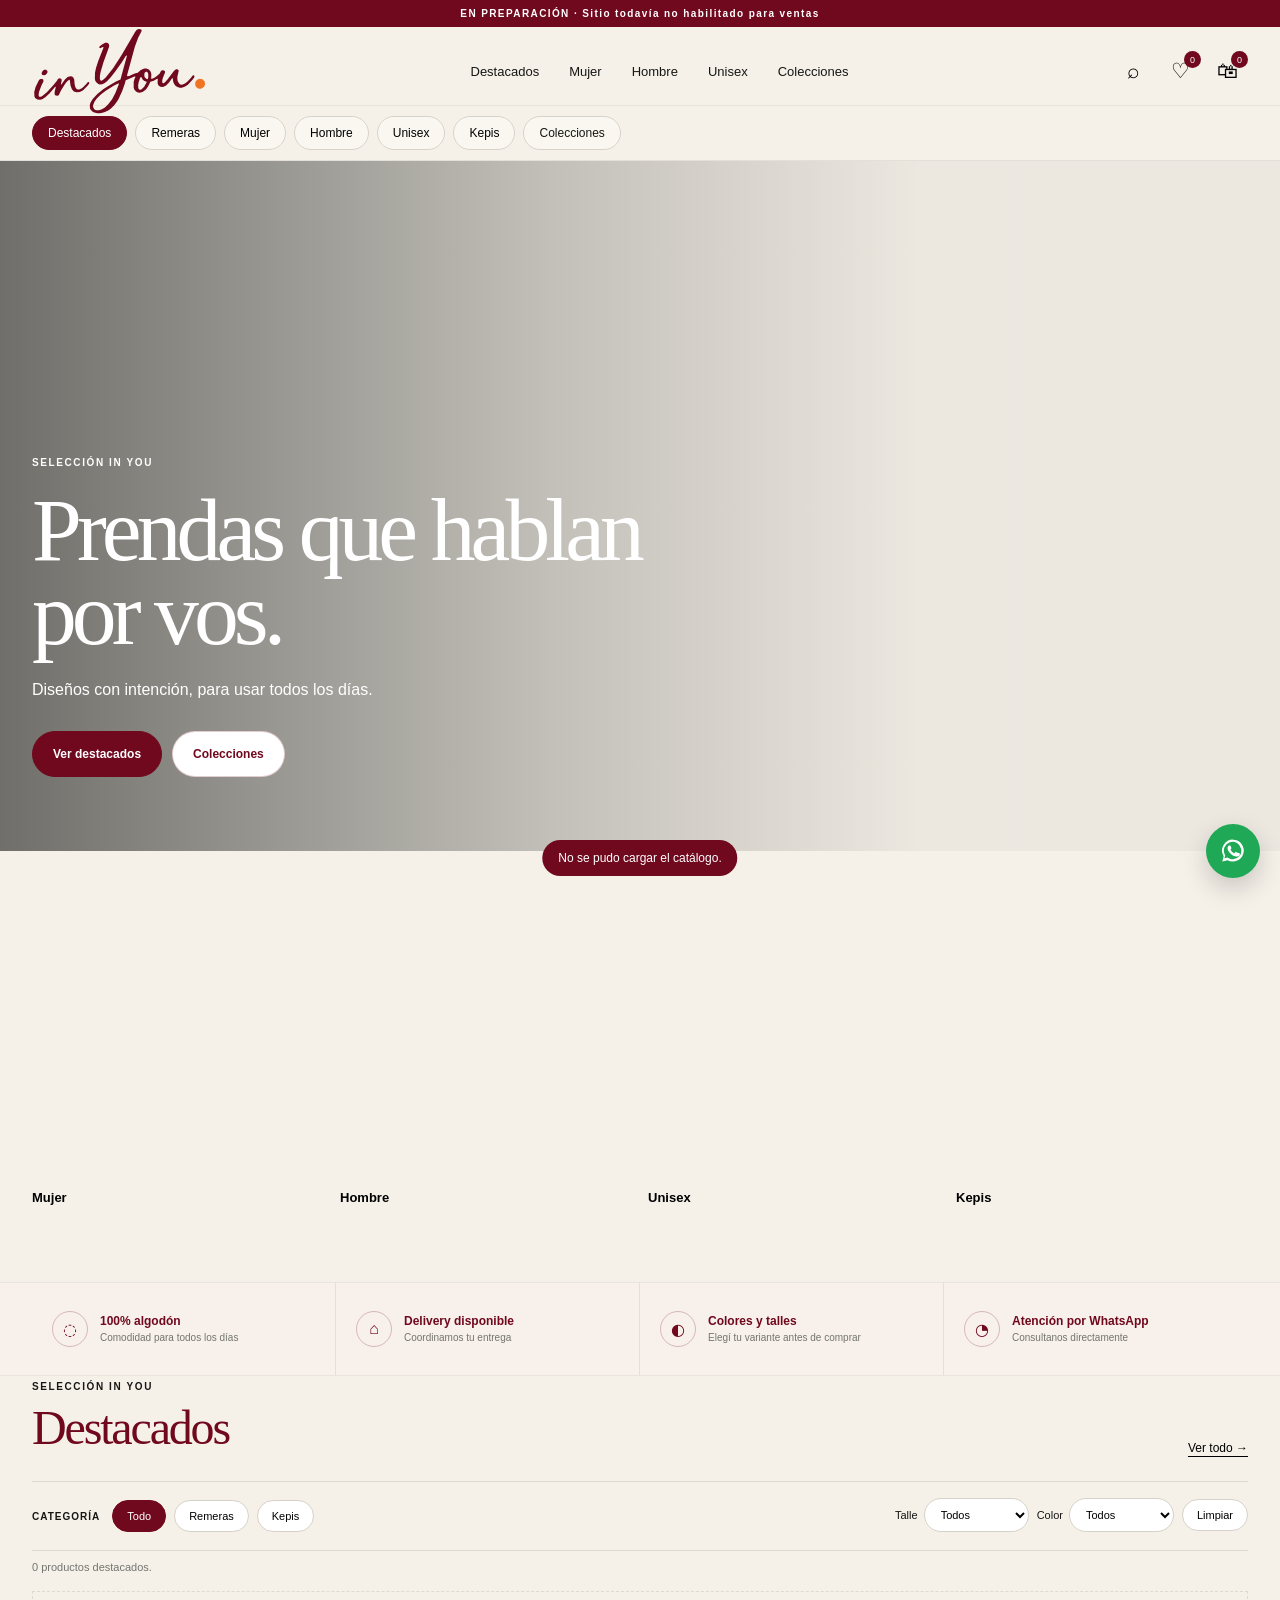
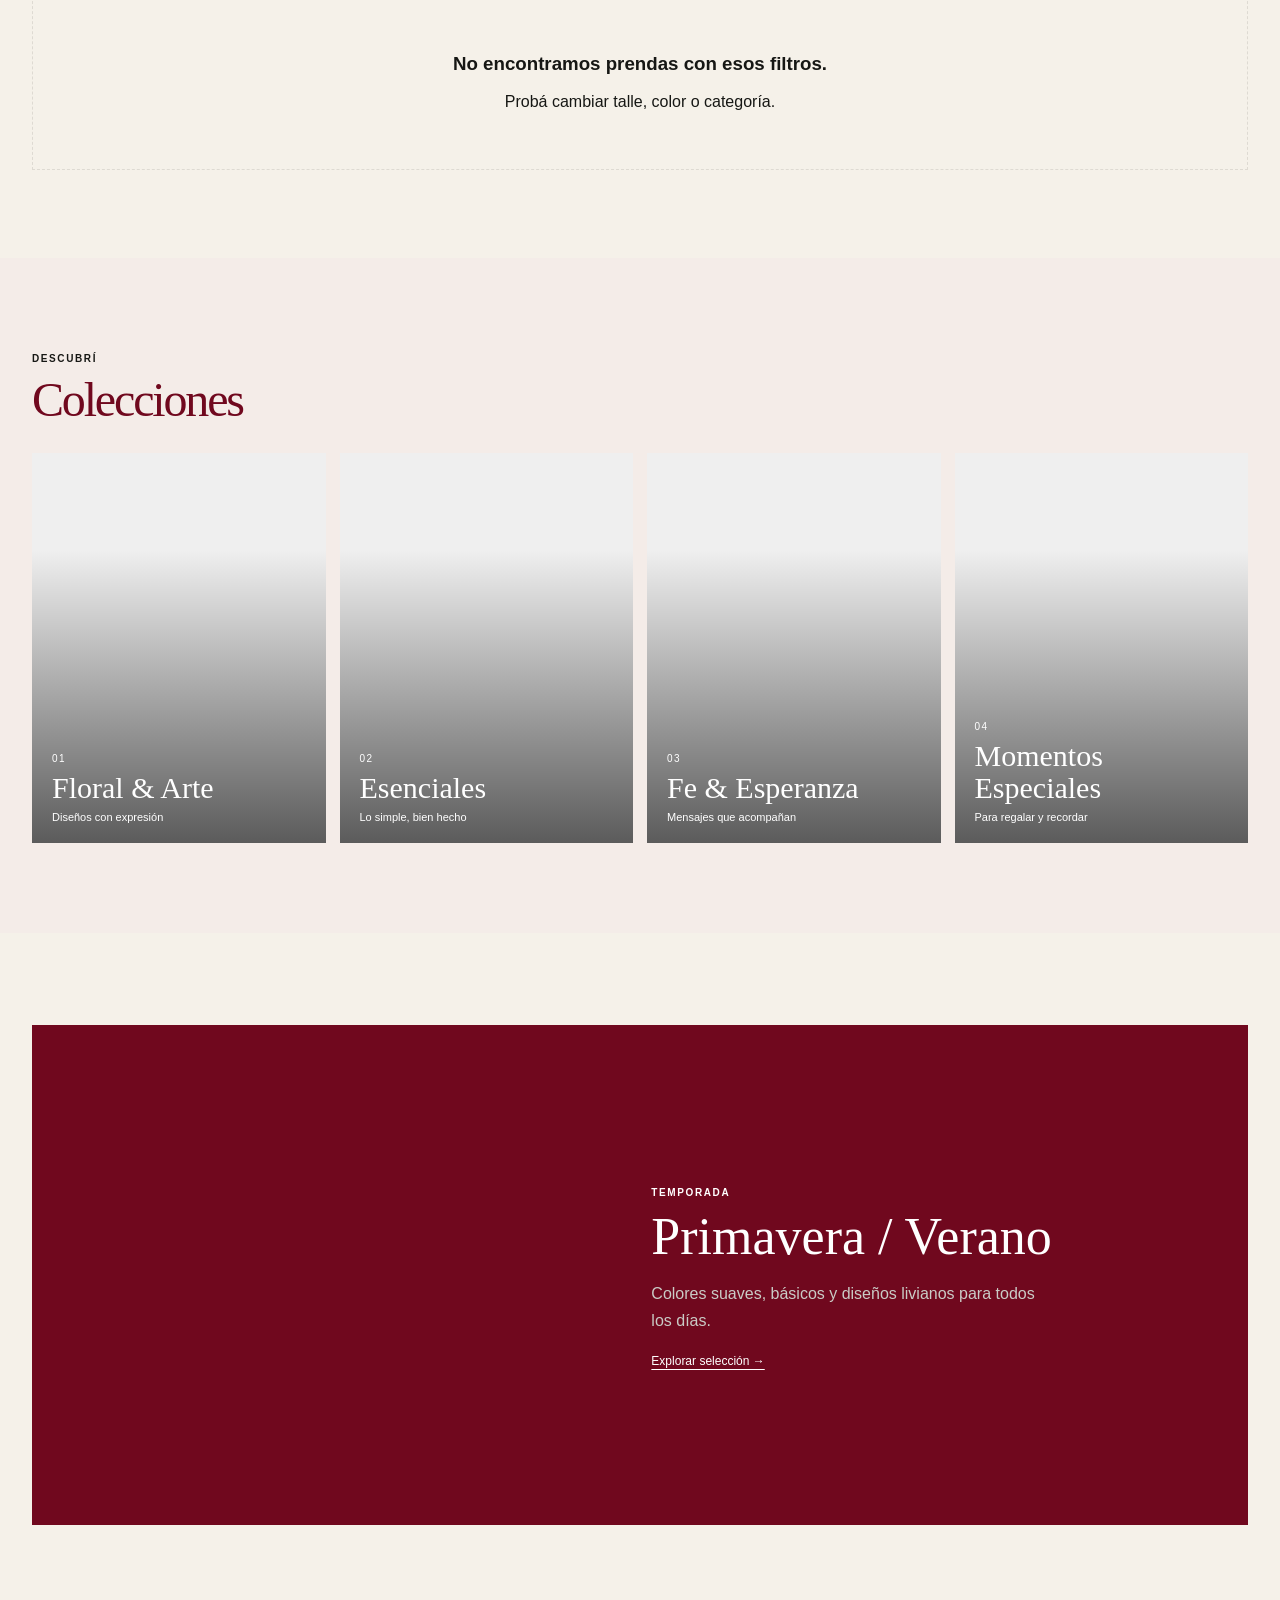
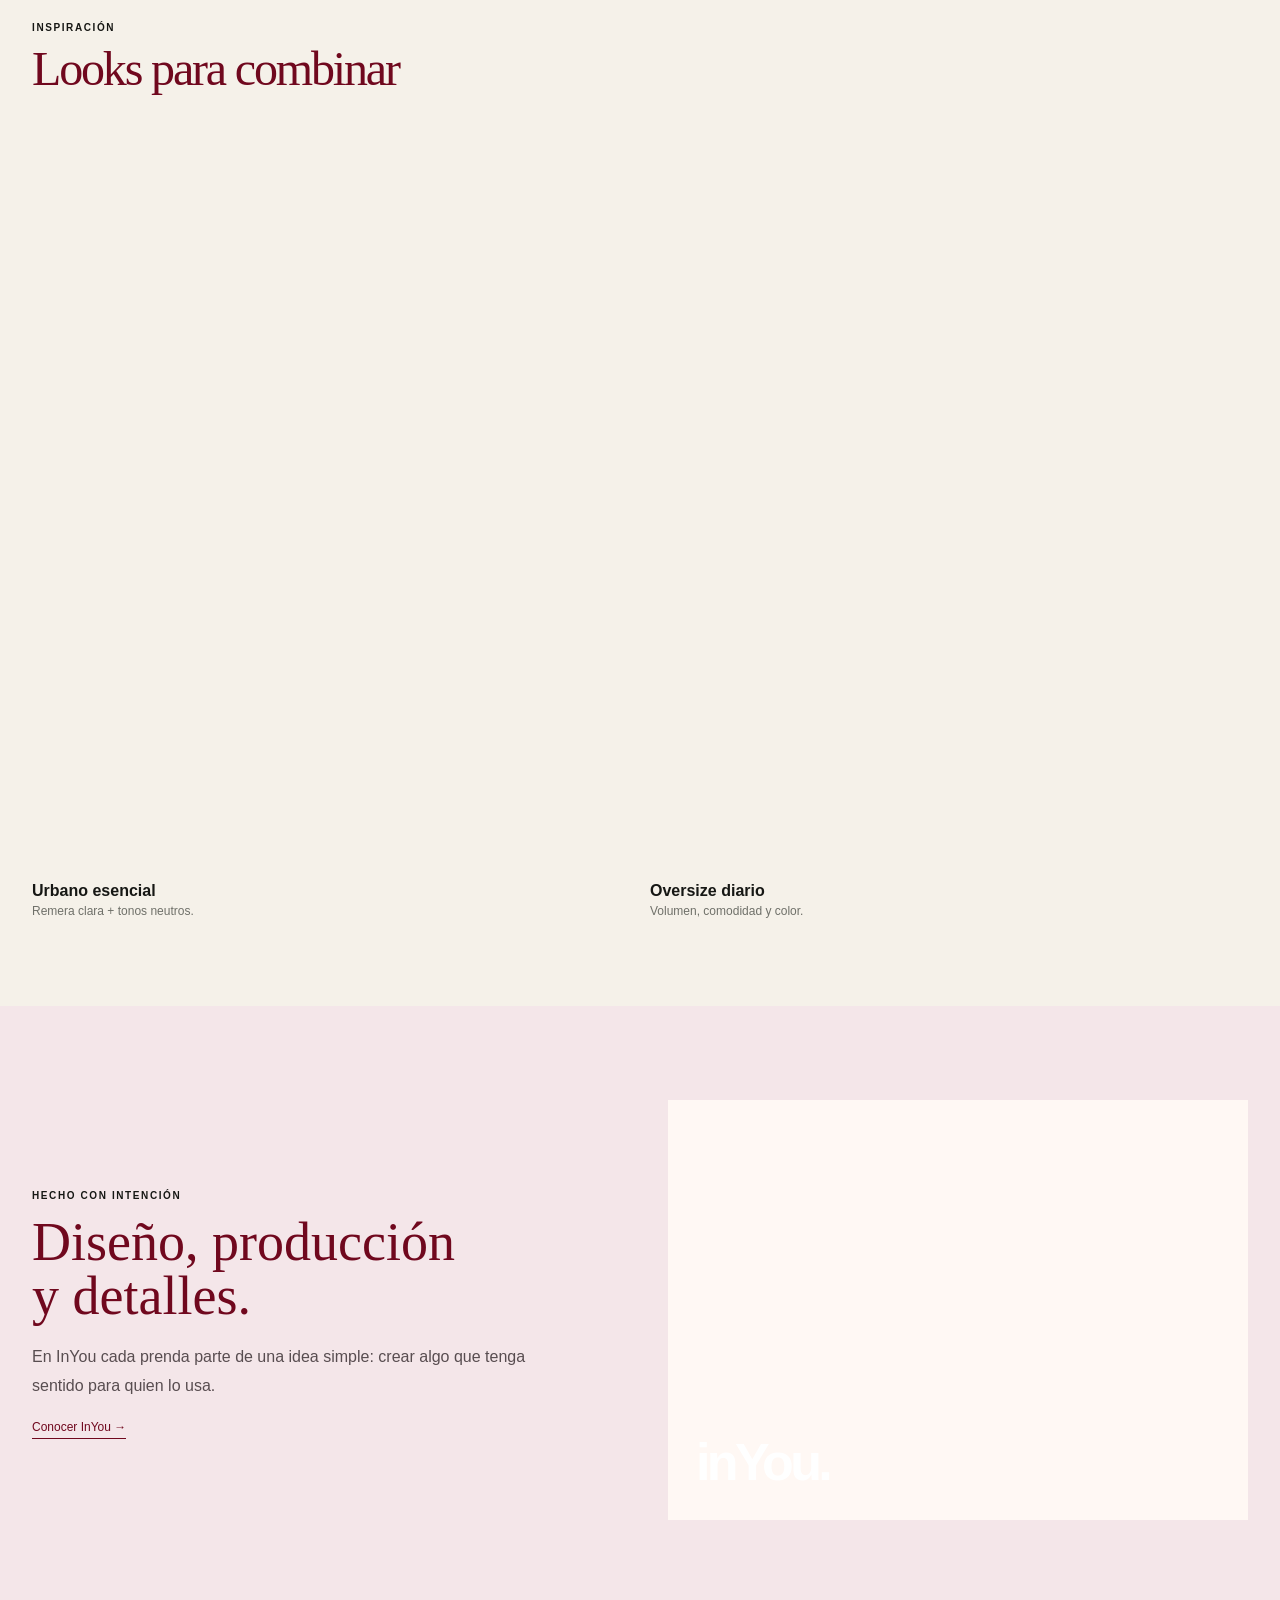
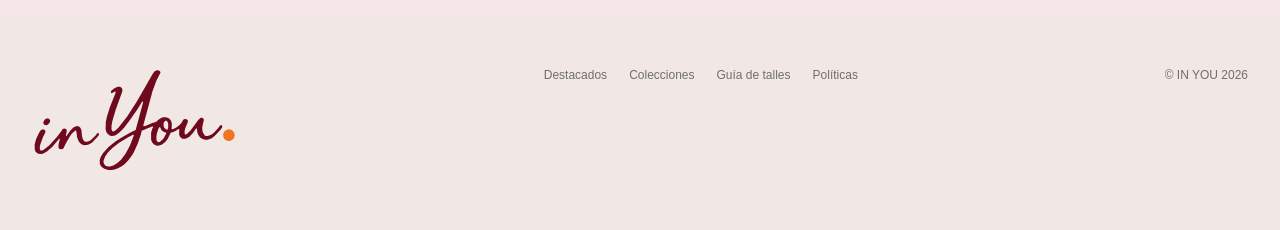
==== index.html @ 117dc0a3 "Ajusta leyenda de vista de colección sin lenguaje interno" ====
<!doctype html>
<html lang="es-PY">
<head>
  <meta charset="utf-8" />
  <meta name="viewport" content="width=device-width,initial-scale=1" />
  <meta name="theme-color" content="#70081E" />
  <meta name="description" content="IN YOU — Moda con intención. Descubrí prendas, colecciones y destacados." />
  <title>IN YOU · Tienda</title>
  <link rel="icon" href="/assets/inyou-isotipo.svg" type="image/svg+xml" />
  <link rel="stylesheet" href="styles.css" />
  <link rel="stylesheet" href="e05-mobile.css" />
  <link rel="stylesheet" href="e05-catalog.css" />
  <link rel="stylesheet" href="inyou-brand.css" />
  <script type="module" src="app.js"></script>
  <script type="module" src="e05-variants.js"></script>
</head>
<body>
  <a class="skip-link" href="#destacados">Saltar al catálogo</a>
  <div class="notice" id="notice">EN PREPARACIÓN · Sitio todavía no habilitado para ventas</div>

  <header class="site-header">
    <div class="header-inner container">
      <button class="menu-button" type="button" id="openMenu" aria-label="Abrir menú">☰</button>
      <a class="wordmark" href="#inicio" aria-label="InYou, ir al inicio"><img class="brand-isotype" src="/assets/inyou-logo-horizontal.svg" alt="InYou" width="175" height="88"></a>
      <nav class="desktop-nav" aria-label="Navegación principal">
        <a href="#destacados">Destacados</a><a href="#destacados" data-audience-link="Mujer">Mujer</a><a href="#destacados" data-audience-link="Hombre">Hombre</a><a href="#destacados" data-audience-link="Unisex">Unisex</a><a href="#colecciones">Colecciones</a>
      </nav>
      <div class="header-actions">
        <button class="icon-action" type="button" id="openSearch" aria-label="Buscar">⌕</button>
        <button class="icon-action favorites-header" type="button" id="openFavorites" aria-label="Favoritos">♡<span id="favoriteCount" class="mini-count">0</span></button>
        <button class="icon-action cart-icon" type="button" id="openCart" aria-label="Abrir carrito">🛍<span id="cartCount" class="mini-count">0</span></button>
      </div>
    </div>
    <div class="mobile-search-row container">
      <button type="button" id="openSearchMobile" class="mobile-search-launcher" aria-label="Buscar productos">⌕ <span>Buscar prendas, colecciones y colores</span></button>
    </div>
    <div class="category-strip" aria-label="Accesos rápidos">
      <div class="container category-strip-inner">
        <button class="category-pill active" type="button" data-quick="Todos">Destacados</button>
        <button class="category-pill" type="button" data-type-quick="remera">Remeras</button>
        <button class="category-pill" type="button" data-audience-quick="Mujer">Mujer</button>
        <button class="category-pill" type="button" data-audience-quick="Hombre">Hombre</button>
        <button class="category-pill" type="button" data-audience-quick="Unisex">Unisex</button>
        <button class="category-pill" type="button" data-type-quick="kepi">Kepis</button>
        <a class="category-pill" href="#colecciones">Colecciones</a>
      </div>
    </div>
  </header>

  <main>
    <section class="hero" id="inicio">
      <div class="hero-media">
        <div class="container hero-content">
          <span class="hero-label">SELECCIÓN IN YOU</span>
          <h1>Prendas que hablan<br>por vos.</h1>
          <p>Diseños con intención, para usar todos los días.</p>
          <div class="hero-actions"><a class="btn-dark" href="#destacados">Ver destacados</a><a class="btn-light" href="#colecciones">Colecciones</a></div>
        </div>
      </div>
    </section>

    <section class="shop-shortcuts container" aria-label="Comprar por sección">
      <button type="button" data-audience-quick="Mujer"><span class="shortcut-image shortcut-women"></span><strong>Mujer</strong></button>
      <button type="button" data-audience-quick="Hombre"><span class="shortcut-image shortcut-men"></span><strong>Hombre</strong></button>
      <button type="button" data-audience-quick="Unisex"><span class="shortcut-image shortcut-unisex"></span><strong>Unisex</strong></button>
      <button type="button" data-type-quick="kepi"><span class="shortcut-image shortcut-cap"></span><strong>Kepis</strong></button>
    </section>

    <section class="benefit-strip" aria-label="Beneficios de compra">
      <div class="container benefit-grid">
        <div><span class="benefit-icon">◌</span><p><strong>100% algodón</strong><small>Comodidad para todos los días</small></p></div>
        <div><span class="benefit-icon">⌂</span><p><strong>Delivery disponible</strong><small>Coordinamos tu entrega</small></p></div>
        <div><span class="benefit-icon">◐</span><p><strong>Colores y talles</strong><small>Elegí tu variante antes de comprar</small></p></div>
        <button class="benefit-whatsapp" type="button" id="benefitWhatsApp"><span class="wa-small">◔</span><p><strong>Atención por WhatsApp</strong><small>Consultanos directamente</small></p></button>
      </div>
    </section>

    <section class="fashion-section container" id="destacados">
      <div class="section-heading"><div><span class="section-kicker">SELECCIÓN IN YOU</span><h2>Destacados</h2></div><button class="text-link" type="button" data-quick="Todos">Ver todo →</button></div>

      <div class="catalog-filter-bar" aria-label="Filtros de catálogo">
        <div class="filter-group filter-categories">
          <span class="filter-label">Categoría</span>
          <button class="catalog-filter active" type="button" data-type-filter="Todos">Todo</button>
          <button class="catalog-filter" type="button" data-type-filter="remera">Remeras</button>
          <button class="catalog-filter" type="button" data-type-filter="kepi">Kepis</button>
        </div>
        <div class="filter-group">
          <label class="filter-select-label">Talle
            <select id="sizeFilter"><option value="Todos">Todos</option></select>
          </label>
          <label class="filter-select-label">Color
            <select id="colorFilter"><option value="Todos">Todos</option></select>
          </label>
          <button class="clear-filters" id="clearCatalogFilters" type="button">Limpiar</button>
        </div>
      </div>
      <div class="active-filter-summary" id="activeFilterSummary">Mostrando todos los productos destacados.</div>

      <div class="product-grid featured-grid" id="productGrid"></div>
      <div class="catalog-empty" id="catalogEmpty" hidden><h3>No encontramos prendas con esos filtros.</h3><p>Probá cambiar talle, color o categoría.</p></div>
    </section>

    <section class="collections-section" id="colecciones">
      <div class="container">
        <div class="section-heading"><div><span class="section-kicker">DESCUBRÍ</span><h2>Colecciones</h2></div></div>
        <div class="collection-grid" id="collections">
          <button class="collection-card collection-floral" data-filter="Floral & Arte"><span>01</span><strong>Floral & Arte</strong><small>Diseños con expresión</small></button>
          <button class="collection-card collection-essential" data-filter="Esenciales"><span>02</span><strong>Esenciales</strong><small>Lo simple, bien hecho</small></button>
          <button class="collection-card collection-faith" data-filter="Fe & Esperanza"><span>03</span><strong>Fe & Esperanza</strong><small>Mensajes que acompañan</small></button>
          <button class="collection-card collection-moments" data-filter="Momentos Especiales"><span>04</span><strong>Momentos Especiales</strong><small>Para regalar y recordar</small></button>
        </div>
      </div>
    </section>

    <section class="season-section container">
      <article class="season-card">
        <div class="season-photo" aria-hidden="true"></div>
        <div class="season-copy"><span class="section-kicker">TEMPORADA</span><h2>Primavera / Verano</h2><p>Colores suaves, básicos y diseños livianos para todos los días.</p><button class="text-link inverse" type="button" data-quick="Todos">Explorar selección →</button></div>
      </article>
    </section>

    <section class="looks-section container">
      <div class="section-heading"><div><span class="section-kicker">INSPIRACIÓN</span><h2>Looks para combinar</h2></div></div>
      <div class="looks-grid">
        <article><div class="look look-one"></div><h3>Urbano esencial</h3><p>Remera clara + tonos neutros.</p></article>
        <article><div class="look look-two"></div><h3>Oversize diario</h3><p>Volumen, comodidad y color.</p></article>
      </div>
    </section>

    <section class="brand-block" id="nosotros">
      <div class="container brand-grid"><div class="brand-copy"><span class="section-kicker">HECHO CON INTENCIÓN</span><h2>Diseño, producción<br>y detalles.</h2><p>En InYou cada prenda parte de una idea simple: crear algo que tenga sentido para quien lo usa.</p><a href="#colecciones">Conocer InYou →</a></div><div class="brand-visual" aria-hidden="true"><span>inYou.</span></div></div>
    </section>
  </main>

  <footer class="footer"><div class="container footer-grid"><div><div class="wordmark"><img class="brand-isotype" src="/assets/inyou-logo-horizontal.svg" alt="InYou" width="205" height="105"></div></div><div class="footer-links"><a href="#destacados">Destacados</a><a href="#colecciones">Colecciones</a><a href="talles.html">Guía de talles</a><a href="politicas.html">Políticas</a></div><div class="footer-legal">© IN YOU <span id="year"></span></div></div></footer>

  <button class="whatsapp-float" type="button" id="whatsappFloat" aria-label="Consultar por WhatsApp">
    <svg viewBox="0 0 32 32" aria-hidden="true"><path d="M16 3a12.5 12.5 0 0 0-10.7 19L3.8 28l6.1-1.5A12.5 12.5 0 1 0 16 3Zm0 22.5c-2 0-3.8-.6-5.4-1.6l-.8-.5-3.6.9.9-3.5-.5-.8A10 10 0 1 1 16 25.5Zm5.6-7.5c-.3-.2-1.8-.9-2.1-1-.3-.1-.5-.2-.7.2l-1 1.2c-.2.2-.4.2-.7.1-1.8-.9-3-2.3-3.9-4-.3-.6.3-.6.9-1.5.1-.2.1-.4 0-.6l-.9-2.2c-.2-.5-.5-.5-.7-.5h-.6c-.2 0-.6.1-.9.4-.3.3-1.2 1.2-1.2 2.9 0 1.7 1.2 3.3 1.4 3.5.2.2 2.4 3.7 5.9 5.1 3 .9 3.6.8 4.2.7.7-.1 2.1-.9 2.4-1.7.3-.8.3-1.5.2-1.7-.1-.2-.3-.3-.6-.4Z"/></svg>
  </button>

  <nav class="mobile-bottom-nav" aria-label="Navegación móvil">
    <a href="#inicio"><span>⌂</span><small>Inicio</small></a>
    <a href="#colecciones"><span>▦</span><small>Categorías</small></a>
    <button type="button" id="openFavoritesBottom"><span>♡</span><small>Favoritos</small></button>
    <button type="button" id="openCartBottom"><span>🛍</span><small>Carrito</small></button>
  </nav>

  <div class="mobile-menu" id="mobileMenu" hidden><div class="mobile-menu-head"><strong class="menu-brand"><img src="/assets/inyou-logo-horizontal.svg" alt="InYou" width="155" height="79"></strong><button id="closeMenu" aria-label="Cerrar">×</button></div><nav><a href="#inicio">Inicio</a><a href="#destacados">Destacados</a><a href="#destacados" data-audience-link="Mujer">Mujer</a><a href="#destacados" data-audience-link="Hombre">Hombre</a><a href="#destacados" data-audience-link="Unisex">Unisex</a><a href="#colecciones">Colecciones</a><a href="talles.html">Guía de talles</a></nav></div>

  <div class="search-panel" id="searchPanel" hidden><div class="search-shell"><div class="search-top"><input id="smartSearch" type="search" placeholder="Buscar remeras, colores, colecciones..." autocomplete="off"><button id="closeSearch">×</button></div><div id="searchSuggestions" class="search-suggestions"><p>Probá buscar “remera”, “floral”, “mujer” o “kepi”.</p></div></div></div>

  <div class="favorites-panel" id="favoritesPanel" hidden><div class="favorites-shell"><div class="drawer-heading"><div><span class="section-kicker">GUARDADOS</span><h2>Mis favoritos</h2></div><button id="closeFavorites" class="icon-button">×</button></div><div id="favoriteItems" class="favorite-items"></div></div></div>

  <div id="demoBanner" class="demo-banner" hidden>VISTA DE COLECCIÓN · Fotografías, precios y disponibilidad ilustrativos · Sin compras.</div>
  <div id="toast" class="toast" role="status" aria-live="polite"></div>
  <div class="drawer-backdrop" id="backdrop" hidden></div>
  <aside class="drawer" id="cartDrawer" aria-modal="true" aria-hidden="true" role="dialog" aria-label="Carrito" tabindex="-1" inert><div class="drawer-heading"><div><span class="section-kicker">TU SELECCIÓN</span><h2>Mi carrito</h2></div><button id="closeCart" class="icon-button">×</button></div><div id="cartItems" class="cart-items"></div><div class="drawer-footer"><div class="subtotal"><span>Subtotal estimado</span><strong id="cartSubtotal">G. 0</strong></div><p>Delivery disponible. El envío y pago se confirman por WhatsApp.</p><button class="checkout" id="checkout" disabled>Consultar por WhatsApp ↗</button><p id="checkoutReason"></p></div></aside>
</body>
</html>
---- styles.css ----
:root{
  --bg:#f5f1e9;--paper:#fffdf9;--ink:#161714;--muted:#6f7069;--line:#dedad2;
  --mint:#b8d5c4;--sage:#aab9ac;--sand:#d8cec0;--radius:18px;
  --woman:url('https://images.unsplash.com/photo-1780566759977-ff8b5d53731c?auto=format&fit=crop&q=82&w=1600');
  --man:url('https://images.unsplash.com/photo-1626543772115-ebd0bb39c6e1?auto=format&fit=crop&q=82&w=1400');
  --cap:url('https://images.unsplash.com/photo-1764697907449-457a99bfe4d6?auto=format&fit=crop&q=82&w=1400');
  --woman2:url('https://images.unsplash.com/photo-1615761211305-016cf1a1c1a6?auto=format&fit=crop&q=82&w=1400');
  --woman3:url('https://images.unsplash.com/photo-1602985450305-cf01a752da15?auto=format&fit=crop&q=82&w=1400');
  --street:url('https://images.unsplash.com/photo-1764069414718-e2209c869438?auto=format&fit=crop&q=82&w=1400');
}
*{box-sizing:border-box}html{scroll-behavior:smooth}body{margin:0;background:var(--bg);color:var(--ink);font-family:Inter,"Segoe UI",Arial,sans-serif;-webkit-font-smoothing:antialiased}button,input,select{font:inherit}button{cursor:pointer}a{color:inherit;text-decoration:none}.container{width:min(1280px,calc(100% - 64px));margin-inline:auto}.skip-link{position:absolute;left:-9999px}.notice{padding:8px 12px;background:#151613;color:#fff;text-align:center;font-size:10px;font-weight:700;letter-spacing:.14em}.site-header{position:sticky;top:0;z-index:40;background:rgba(245,241,233,.94);backdrop-filter:blur(18px);border-bottom:1px solid rgba(0,0,0,.07)}.header-inner{height:78px;display:grid;grid-template-columns:auto 1fr auto;gap:28px;align-items:center}.menu-button{display:none;border:0;background:transparent;font-size:22px}.wordmark{font-size:32px;font-weight:800;letter-spacing:-.075em;white-space:nowrap}.wordmark span:first-child{font-weight:500}.mint-dot{color:#7aae96}.desktop-nav{justify-self:center;display:flex;gap:30px;font-size:13px}.desktop-nav a{padding:28px 0}.desktop-nav a:hover{opacity:.55}.header-actions{display:flex;align-items:center;gap:5px}.icon-action{position:relative;border:0;background:transparent;min-width:42px;height:42px;border-radius:50%;display:grid;place-items:center;font-size:21px}.icon-action:hover{background:#ebe5dc}.mini-count{position:absolute;top:1px;right:0;min-width:17px;height:17px;padding:0 4px;border-radius:20px;background:#171816;color:#fff;font-size:9px;display:grid;place-items:center}.category-strip{border-top:1px solid rgba(0,0,0,.05)}.category-strip-inner{display:flex;gap:8px;padding:10px 0;overflow:auto;scrollbar-width:none}.category-strip-inner::-webkit-scrollbar{display:none}.category-pill{border:1px solid #d8d3ca;background:#faf7f1;border-radius:999px;padding:9px 15px;font-size:12px;white-space:nowrap}.category-pill.active,.category-pill:hover{background:#171816;color:#fff;border-color:#171816}

.hero{padding:0}.hero-media{position:relative;min-height:690px;display:flex;align-items:flex-end;background-image:linear-gradient(90deg,rgba(15,16,14,.58) 0%,rgba(15,16,14,.22) 43%,rgba(15,16,14,.04) 72%),var(--woman);background-size:cover;background-position:center 35%;overflow:hidden}.hero-overlay,.hero-visual{display:none}.hero-content{padding-bottom:74px;color:#fff}.hero-label,.section-kicker{font-size:10px;font-weight:800;letter-spacing:.19em}.hero-content h1{font-family:Georgia,"Times New Roman",serif;font-weight:400;font-size:clamp(62px,7vw,104px);line-height:.94;letter-spacing:-.055em;max-width:760px;margin:18px 0 20px}.hero-content p{font-size:16px;line-height:1.65;max-width:420px;margin:0 0 28px}.hero-actions{display:flex;gap:10px;flex-wrap:wrap}.btn-dark,.btn-light{padding:15px 20px;border-radius:999px;font-size:12px;font-weight:700}.btn-dark{background:#171816;color:#fff}.btn-light{background:#fff;color:#171816}

.shop-shortcuts{display:grid;grid-template-columns:repeat(4,1fr);gap:16px;padding:34px 0 76px}.shop-shortcuts button{border:0;background:none;padding:0;text-align:left}.shortcut-image{display:block;aspect-ratio:1;border-radius:50%;overflow:hidden;margin-bottom:11px;background-size:cover;background-position:center}.shortcut-women{background-image:var(--woman2)}.shortcut-men{background-image:var(--man)}.shortcut-unisex{background-image:var(--woman)}.shortcut-cap{background-image:var(--cap);background-position:center 25%}.shop-shortcuts strong{font-size:13px;font-weight:650}.shop-shortcuts button:hover .shortcut-image{transform:scale(.985);filter:saturate(.9)}

.fashion-section,.looks-section{padding-bottom:88px}.section-heading{display:flex;justify-content:space-between;align-items:end;gap:20px;margin-bottom:26px}.section-heading h2{font-family:Georgia,"Times New Roman",serif;font-weight:400;font-size:48px;letter-spacing:-.045em;margin:6px 0 0}.section-heading a{font-size:12px;border-bottom:1px solid currentColor;padding-bottom:3px}.product-grid{display:grid;grid-template-columns:repeat(auto-fit,minmax(230px,280px));gap:20px;align-items:start}.product-card{position:relative;min-width:0}.product-image{position:relative;aspect-ratio:3/4;background:#e7e1d8;overflow:hidden;border-radius:4px}.product-image img{width:100%;height:100%;object-fit:cover}.product-image .fashion-silhouette{display:none}.product-image:has(.fashion-silhouette)::before{content:'Foto pendiente';position:absolute;inset:0;display:grid;place-items:center;color:#8b877f;font-size:12px;letter-spacing:.08em;background:linear-gradient(135deg,#eee8df,#ddd5c9)}.product-tag{position:absolute;left:12px;top:12px;background:rgba(255,255,255,.93);padding:6px 8px;font-size:9px;letter-spacing:.08em;text-transform:uppercase;z-index:2}.favorite-btn{position:absolute;right:12px;top:12px;width:40px;height:40px;border:0;border-radius:50%;background:rgba(255,255,255,.92);font-size:20px;z-index:3}.favorite-btn.active{background:#171816;color:#fff}.product-title{font-size:15px;margin:12px 0 5px}.product-meta{font-size:11px;line-height:1.45;color:var(--muted);min-height:0}.product-facts{font-size:10px;color:#8a8a84;margin-top:5px}.product-price{font-size:16px;font-weight:750;margin-top:8px}.product-controls{display:none}.catalog-empty{text-align:center;padding:42px 16px;border:1px dashed var(--line)}

.collections-section{padding:90px 0;background:#ede7dd}.collection-grid{display:grid;grid-template-columns:repeat(4,1fr);gap:14px}.collection-card{min-height:390px;border:0;padding:20px;text-align:left;display:flex;flex-direction:column;justify-content:flex-end;position:relative;overflow:hidden;background-size:cover;background-position:center}.collection-card:before{content:'';position:absolute;inset:0;background:linear-gradient(180deg,transparent 25%,rgba(0,0,0,.62))}.collection-card>*{position:relative;z-index:1;color:#fff}.collection-card span{font-size:10px;letter-spacing:.14em}.collection-card strong{font-family:Georgia,serif;font-size:30px;font-weight:400;line-height:1.05;margin:8px 0}.collection-card small{font-size:11px}.collection-floral{background-image:var(--woman2)}.collection-essential{background-image:var(--man)}.collection-faith{background-image:var(--woman3)}.collection-moments{background-image:var(--cap)}

.season-section{padding:92px 0}.season-card{display:grid;grid-template-columns:.92fr 1.08fr;min-height:500px;background:#151613;color:#fff;overflow:hidden}.season-copy{padding:60px;align-self:center}.season-copy h2{font-family:Georgia,serif;font-weight:400;font-size:52px;line-height:1;margin:11px 0 17px}.season-copy p{max-width:390px;color:#cacbc6;line-height:1.7}.season-copy a{display:inline-block;margin-top:14px;border-bottom:1px solid #fff;padding-bottom:4px;font-size:12px}.season-art{background-image:var(--woman3);background-size:cover;background-position:center 40%}.season-circle,.season-shirt{display:none}

.looks-grid{display:grid;grid-template-columns:1fr 1fr;gap:20px}.look{aspect-ratio:4/5;background-size:cover;background-position:center}.look-one{background-image:var(--woman)}.look-two{background-image:var(--street)}.looks-grid h3{font-size:16px;margin:12px 0 4px}.looks-grid p{font-size:12px;color:var(--muted);margin:0}.brand-block{padding:94px 0;background:#dfe8df}.brand-grid{display:grid;grid-template-columns:1fr 1fr;gap:56px;align-items:center}.brand-grid h2{font-family:Georgia,serif;font-weight:400;font-size:54px;line-height:1;margin:12px 0 20px}.brand-grid p{max-width:500px;color:#556057;line-height:1.8}.brand-grid a{font-size:12px;border-bottom:1px solid currentColor;padding-bottom:4px}.brand-visual{min-height:420px;background-image:linear-gradient(180deg,rgba(0,0,0,.02),rgba(0,0,0,.32)),var(--cap);background-size:cover;background-position:center;display:flex;align-items:flex-end;padding:28px}.brand-visual span{font-size:52px;font-weight:800;letter-spacing:-.07em;color:#fff}

.products-section{padding:78px 0 90px;background:#faf7f1}.catalog-tools{display:flex;flex-wrap:wrap;gap:10px}.filter-row,.chip-row{display:flex;gap:8px;flex-wrap:wrap}.filter,.chip{border:1px solid #d5d0c8;background:#fff;border-radius:999px;padding:10px 14px;font-size:11px}.filter.active,.chip.active{background:#171816;color:#fff;border-color:#171816}.catalog-note{font-size:12px;color:var(--muted);margin-top:14px}.footer{padding:54px 0;background:#eae4da}.footer-grid{display:flex;justify-content:space-between;gap:24px}.footer-grid p,.footer-links,.footer-legal{font-size:12px;color:var(--muted)}.footer-links{display:flex;gap:22px}

.mobile-menu,.search-panel,.favorites-panel{position:fixed;inset:0;z-index:90;background:rgba(245,241,233,.985)}.mobile-menu[hidden],.search-panel[hidden],.favorites-panel[hidden]{display:none}.mobile-menu-head,.search-top{display:flex;justify-content:space-between;align-items:center;padding:20px;border-bottom:1px solid var(--line)}.mobile-menu-head strong{font-size:27px}.mobile-menu-head button,.search-top button{border:0;background:none;font-size:27px}.mobile-menu nav{display:flex;flex-direction:column;padding:22px}.mobile-menu nav a{font-family:Georgia,serif;font-size:34px;padding:13px 0;border-bottom:1px solid var(--line)}.search-shell{max-width:760px;margin:70px auto;background:#fff;border:1px solid var(--line);border-radius:16px;overflow:hidden}.search-top input{flex:1;border:0;outline:0;font-size:18px;padding:12px}.search-suggestions{padding:18px 24px}.search-result{width:100%;border:0;background:transparent;text-align:left;display:grid;grid-template-columns:56px 1fr auto;gap:12px;align-items:center;padding:11px 0;border-bottom:1px solid #eee}.search-result img{width:56px;height:68px;object-fit:cover;background:#eee}.favorites-shell{margin-left:auto;width:min(520px,100%);height:100%;background:var(--bg);box-shadow:-20px 0 50px #0002}.favorite-items{padding:20px;display:grid;grid-template-columns:1fr 1fr;gap:14px;overflow:auto;max-height:calc(100vh - 100px)}.drawer-backdrop{position:fixed;inset:0;background:#1118;z-index:98}.drawer-backdrop[hidden]{display:none}.drawer{position:fixed;right:0;top:0;bottom:0;width:min(470px,100%);z-index:100;background:var(--bg);transform:translateX(105%);transition:.25s;display:flex;flex-direction:column}.drawer.open{transform:none}.drawer-heading{padding:24px;border-bottom:1px solid var(--line);display:flex;justify-content:space-between;align-items:start}.drawer-heading h2{font-family:Georgia,serif;font-weight:400;font-size:36px;margin:5px 0}.icon-button{width:40px;height:40px;border-radius:50%;border:1px solid var(--line);background:#fff;font-size:24px}.cart-items{padding:20px;overflow:auto;flex:1}.cart-empty{color:var(--muted);font-size:14px;line-height:1.6}.cart-line{padding:14px 0;border-bottom:1px solid var(--line);display:flex;justify-content:space-between;gap:12px}.cart-line h4{margin:0 0 5px}.cart-line p{font-size:11px;color:var(--muted)}.qty-controls{display:flex;align-items:center;gap:7px}.qty-controls button{width:30px;height:30px;border:1px solid var(--line);background:#fff}.drawer-footer{padding:20px;border-top:1px solid var(--line)}.subtotal{display:flex;justify-content:space-between}.checkout{width:100%;margin-top:15px;padding:14px;border:0;background:#171816;color:#fff}.toast{position:fixed;left:50%;bottom:24px;transform:translate(-50%,20px);opacity:0;transition:.2s;background:#171816;color:#fff;padding:11px 16px;border-radius:999px;z-index:120;font-size:12px}.toast.show{opacity:1;transform:translate(-50%,0)}.demo-banner{position:fixed;bottom:0;left:0;right:0;background:#a24c39;color:#fff;text-align:center;padding:8px;z-index:80;font-size:10px}

@media(max-width:900px){
  .container{width:calc(100% - 34px)}.desktop-nav{display:none}.menu-button{display:block}.header-inner{height:64px;grid-template-columns:auto 1fr auto;gap:8px}.wordmark{justify-self:center;font-size:27px}.header-actions{gap:0}.icon-action{min-width:36px;height:36px;font-size:19px}.favorites-header{display:none}.category-strip-inner{width:100%;padding-inline:17px}.hero-media{min-height:590px;background-position:58% center}.hero-content{padding-bottom:46px}.hero-content h1{font-size:58px;max-width:360px}.hero-content p{font-size:14px;max-width:290px}.shop-shortcuts{grid-template-columns:repeat(4,minmax(78px,1fr));gap:12px;overflow:auto;padding-top:22px;padding-bottom:54px}.shop-shortcuts strong{font-size:11px}.section-heading h2{font-size:39px}.product-grid{grid-template-columns:repeat(2,minmax(0,1fr));gap:12px}.collection-grid{grid-template-columns:repeat(2,1fr)}.collection-card{min-height:280px}.season-card{grid-template-columns:1fr}.season-copy{padding:36px}.season-copy h2{font-size:42px}.season-art{min-height:410px;order:-1}.brand-grid{grid-template-columns:1fr}.brand-visual{min-height:390px}.footer-grid{flex-direction:column}.footer-links{flex-wrap:wrap}
}
@media(max-width:520px){
  .notice{font-size:8px;letter-spacing:.1em}.container{width:calc(100% - 28px)}.site-header{top:0}.header-inner{height:58px}.category-strip{background:#faf7f1}.category-strip-inner{padding:8px 14px}.category-pill{font-size:11px;padding:8px 12px}.hero-media{min-height:520px;background-position:62% center}.hero-content{padding-bottom:30px}.hero-label{font-size:9px}.hero-content h1{font-size:47px;line-height:.96;max-width:300px;margin:12px 0 12px}.hero-content p{font-size:13px;max-width:250px;margin-bottom:18px}.btn-dark,.btn-light{padding:12px 15px;font-size:11px}.shop-shortcuts{display:flex;margin:0;padding:18px 14px 48px;width:100%;gap:12px}.shop-shortcuts button{min-width:78px}.shortcut-image{width:78px;height:78px;margin-bottom:7px}.fashion-section,.looks-section{padding-bottom:62px}.section-heading{margin-bottom:18px}.section-heading h2{font-size:34px}.section-heading a{font-size:11px}.product-grid{grid-template-columns:repeat(2,minmax(0,1fr));gap:10px}.product-title{font-size:13px}.product-meta{display:none}.product-facts{font-size:9px}.product-price{font-size:14px}.favorite-btn{width:34px;height:34px;font-size:17px}.product-tag{font-size:8px;left:8px;top:8px}.collections-section{padding:64px 0}.collection-grid{display:flex;overflow:auto;gap:10px;scroll-snap-type:x mandatory}.collection-card{min-width:78%;min-height:360px;scroll-snap-align:start}.season-section{padding:60px 0}.season-art{min-height:360px}.season-copy{padding:28px}.season-copy h2{font-size:38px}.looks-grid{grid-template-columns:1fr;gap:28px}.look{aspect-ratio:4/5}.brand-block{padding:64px 0}.brand-grid h2{font-size:40px}.brand-visual{min-height:330px}.products-section{padding:60px 0}.catalog-tools{display:block}.filter-row,.chip-row{overflow:auto;flex-wrap:nowrap;padding-bottom:8px}.filter,.chip{white-space:nowrap}.footer{padding:42px 0}.search-shell{margin:0;height:100%;border:0;border-radius:0}.search-result{grid-template-columns:48px 1fr}.search-result>span{display:none}.favorite-items{grid-template-columns:1fr 1fr;padding:12px;gap:10px}
}
---- e05-mobile.css ----
.mobile-search-row{display:none}.text-link{border:0;background:transparent;padding:0;font-size:12px;text-decoration:underline;text-underline-offset:4px}.text-link.inverse{color:#fff}.mobile-bottom-nav{display:none}.season-photo{background-image:var(--woman2);background-size:cover;background-position:center}.brand-copy{min-width:0}

@media(max-width:900px){
  body{padding-bottom:72px}
  .notice{font-size:8px;padding:6px 8px;letter-spacing:.1em}
  .site-header{position:sticky;top:0}
  .header-inner{height:58px}
  .header-actions{gap:1px}
  .icon-action{min-width:34px;height:34px;font-size:18px}
  .favorites-header{display:none}
  .mobile-search-row{display:block;padding-bottom:8px}
  .mobile-search-launcher{width:100%;height:42px;border:1px solid #ddd8ce;background:#fff;border-radius:999px;display:flex;align-items:center;gap:10px;padding:0 14px;color:#777;text-align:left;font-size:12px}
  .mobile-search-launcher span{overflow:hidden;text-overflow:ellipsis;white-space:nowrap}
  .category-strip-inner{padding:7px 0 9px}.category-pill{padding:8px 12px;font-size:11px}
  .hero-media{min-height:500px;background-position:center 25%}.hero-content{padding-bottom:36px}.hero-content h1{font-size:48px;line-height:.96;max-width:310px}.hero-content p{font-size:13px;max-width:260px}.hero-actions{gap:8px}.btn-dark,.btn-light{padding:12px 14px;font-size:11px}
  .shop-shortcuts{grid-template-columns:repeat(4,minmax(0,1fr));gap:10px;padding-top:18px;padding-bottom:48px;margin:0}.shop-shortcuts strong{font-size:11px}.shortcut-image{margin-bottom:7px}
  .fashion-section{padding-bottom:56px}.section-heading{margin-bottom:18px}.section-heading h2{font-size:34px}.section-kicker{font-size:8px}
  .product-grid{grid-template-columns:repeat(2,minmax(0,1fr));gap:14px}.product-title{font-size:13px}.product-meta{display:none}.product-facts{font-size:9px}.product-price{font-size:14px}.product-tag{font-size:7px;padding:5px 6px}.favorite-btn{width:32px;height:32px;font-size:17px;right:8px;top:8px}
  .collections-section{padding:58px 0}.collection-grid{display:flex;overflow-x:auto;scroll-snap-type:x mandatory;gap:12px;padding-bottom:6px;scrollbar-width:none}.collection-grid::-webkit-scrollbar{display:none}.collection-card{min-width:78%;min-height:330px;scroll-snap-align:start}.collection-card strong{font-size:25px}
  .season-section{padding:56px 0}.season-card{display:flex;flex-direction:column;min-height:0}.season-photo{min-height:360px;order:1}.season-copy{order:2;padding:28px}.season-copy h2{font-size:38px;line-height:1}.season-copy p{font-size:13px}
  .looks-section{padding-bottom:56px}.looks-grid{grid-template-columns:1fr;gap:28px}.look{aspect-ratio:4/5}.looks-grid h3{font-size:14px}
  .brand-block{padding:56px 0}.brand-grid{grid-template-columns:1fr;gap:28px}.brand-grid h2{font-size:38px}.brand-grid p{font-size:13px}.brand-visual{min-height:220px}.brand-visual span{font-size:48px}
  .footer{padding:36px 0 28px}.footer-grid{flex-direction:column;gap:18px}.footer-links{flex-wrap:wrap;gap:14px}.footer-legal{text-align:left}
  .mobile-bottom-nav{position:fixed;left:0;right:0;bottom:0;z-index:75;height:64px;background:rgba(255,253,249,.97);border-top:1px solid #ddd8ce;display:grid;grid-template-columns:repeat(4,1fr);backdrop-filter:blur(14px)}
  .mobile-bottom-nav a,.mobile-bottom-nav button{border:0;background:transparent;display:flex;flex-direction:column;align-items:center;justify-content:center;gap:2px;font-size:18px;color:#1c1d1a}.mobile-bottom-nav small{font-size:9px}.mobile-bottom-nav button{font-family:inherit}
  .search-panel,.favorites-panel,.mobile-menu{z-index:100}.search-shell{margin:0;border:0;min-height:100vh}.search-top{padding:14px}.search-top input{font-size:16px}.search-suggestions{padding:12px 16px}.search-result{grid-template-columns:48px 1fr auto}.search-result img{width:48px;height:58px}
  .favorites-shell{width:100%}.favorite-items{grid-template-columns:repeat(2,minmax(0,1fr))}
}

@media(max-width:430px){
  .container{width:calc(100% - 28px)}
  .wordmark{font-size:24px}
  .menu-button{font-size:20px}
  .hero-media{min-height:455px}.hero-content h1{font-size:43px}.hero-label{font-size:8px}.hero-content{padding-bottom:28px}
  .shop-shortcuts{gap:8px}.shop-shortcuts strong{font-size:10px}
  .section-heading h2{font-size:31px}
  .product-grid{gap:10px}.product-image{aspect-ratio:3/4}.product-title{margin-top:9px}
  .collection-card{min-width:84%;min-height:300px}
  .season-photo{min-height:320px}.season-copy{padding:24px}.season-copy h2{font-size:34px}
  .look{aspect-ratio:3/4}
  .brand-grid h2{font-size:34px}
}
---- e05-catalog.css ----
.benefit-strip{background:#f0ebe2;border-top:1px solid rgba(0,0,0,.05);border-bottom:1px solid rgba(0,0,0,.05)}.benefit-grid{display:grid;grid-template-columns:repeat(4,1fr);gap:0}.benefit-grid>div,.benefit-whatsapp{min-height:92px;padding:18px 20px;display:flex;align-items:center;gap:12px;border-right:1px solid rgba(0,0,0,.07)}.benefit-grid>div:last-child,.benefit-whatsapp{border-right:0}.benefit-icon,.wa-small{width:36px;height:36px;border:1px solid #cfc9bf;border-radius:50%;display:grid;place-items:center;flex:0 0 auto;font-size:16px}.benefit-grid p{margin:0}.benefit-grid strong{display:block;font-size:12px}.benefit-grid small{display:block;margin-top:3px;font-size:10px;color:#74756f;line-height:1.35}.benefit-whatsapp{border-top:0;border-bottom:0;border-left:0;background:transparent;text-align:left;color:inherit}.catalog-filter-bar{display:flex;justify-content:space-between;gap:16px;align-items:flex-end;flex-wrap:wrap;padding:16px 0 18px;border-top:1px solid #ddd8cf;border-bottom:1px solid #ddd8cf;margin-bottom:10px}.filter-group{display:flex;gap:8px;align-items:center;flex-wrap:wrap}.filter-label{font-size:10px;font-weight:700;letter-spacing:.1em;text-transform:uppercase;margin-right:4px}.catalog-filter,.clear-filters{border:1px solid #d7d2c9;background:#fff;border-radius:999px;padding:9px 14px;font-size:11px}.catalog-filter.active{background:#171816;color:#fff;border-color:#171816}.filter-select-label{display:flex;align-items:center;gap:6px;font-size:11px}.filter-select-label select{border:1px solid #d7d2c9;background:#fff;border-radius:999px;padding:9px 30px 9px 12px;min-width:105px}.active-filter-summary{font-size:11px;color:#74756f;margin:0 0 18px}.product-info{padding-bottom:8px}.variant-info{display:none}.product-controls{display:grid!important;grid-template-columns:auto 1fr;gap:8px;margin-top:12px;align-items:stretch}.variant-select{width:1px;height:1px;opacity:0;position:absolute;pointer-events:none}.product-add{min-height:42px;border:0;border-radius:10px;background:#171816;color:#fff;padding:0 14px;display:flex;align-items:center;justify-content:center;gap:7px;font-size:11px;font-weight:700}.product-add:disabled{opacity:.45;cursor:not-allowed}.visual-variant-picker{margin-top:12px;padding-top:10px;border-top:1px solid #e3ded6;display:grid;gap:12px}.visual-variant-block{display:grid;gap:7px}.visual-variant-head{display:flex;align-items:center;gap:7px;font-size:10px}.visual-variant-head span{font-weight:700;letter-spacing:.08em;text-transform:uppercase;color:#72736d}.visual-variant-head strong{font-size:11px;font-weight:600}.size-options,.color-options{display:flex;gap:8px;flex-wrap:wrap}.size-choice{min-width:38px;height:36px;padding:0 10px;border:1px solid #d3cec5;background:#fff;border-radius:999px;font-size:11px}.size-choice.active{background:#171816;color:#fff;border-color:#171816}.size-choice.unavailable,.color-choice.unavailable{opacity:.28}.color-choice{width:34px;height:34px;border-radius:50%;border:1px solid #cfcac1;background:var(--swatch);position:relative;box-shadow:inset 0 0 0 3px #fff}.color-choice.active:after{content:"";position:absolute;inset:-4px;border:1.5px solid #1e4f9b;border-radius:50%}.color-choice[style*="#ffffff"]{box-shadow:inset 0 0 0 3px #fff,0 0 0 1px #cfcac1}.whatsapp-float{position:fixed;right:20px;bottom:22px;width:54px;height:54px;border:0;border-radius:50%;background:#1fa855;display:grid;place-items:center;z-index:74;box-shadow:0 10px 26px rgba(0,0,0,.18)}.whatsapp-float svg{width:28px;height:28px;fill:#fff}.text-link{cursor:pointer}
@media(min-width:901px){.product-controls{grid-template-columns:1fr}.product-add{width:100%}}
@media(max-width:900px){.benefit-grid{grid-template-columns:1fr 1fr}.benefit-grid>div,.benefit-whatsapp{min-height:78px;padding:14px;border-bottom:1px solid rgba(0,0,0,.07)}.benefit-grid>div:nth-child(2){border-right:0}.benefit-grid>div:nth-child(3),.benefit-whatsapp{border-bottom:0}.fashion-section{padding-top:48px}.catalog-filter-bar{display:block;padding:12px 0 14px;overflow:hidden}.filter-group{flex-wrap:nowrap;overflow-x:auto;padding-bottom:8px;scrollbar-width:none}.filter-group::-webkit-scrollbar{display:none}.filter-group+.filter-group{margin-top:7px}.filter-label{flex:0 0 auto}.filter-select-label{flex:0 0 auto}.catalog-filter,.clear-filters{flex:0 0 auto}.active-filter-summary{margin-bottom:14px}.product-controls{grid-template-columns:1fr}.product-add{justify-content:center}.whatsapp-float{right:14px;bottom:78px;width:50px;height:50px}.visual-variant-picker{gap:10px}.size-choice{min-width:36px;height:34px}.color-choice{width:32px;height:32px}}
@media(max-width:430px){.benefit-grid{grid-template-columns:1fr 1fr}.benefit-grid>div,.benefit-whatsapp{padding:12px 10px;gap:9px}.benefit-icon,.wa-small{width:30px;height:30px;font-size:13px}.benefit-grid strong{font-size:10px}.benefit-grid small{font-size:8px}.catalog-filter-bar{margin-top:4px}.filter-select-label{font-size:10px}.filter-select-label select{min-width:96px;padding:8px 26px 8px 10px}.catalog-filter,.clear-filters{padding:8px 11px;font-size:10px}.product-add{min-height:38px;font-size:10px}.size-choice{min-width:34px;height:32px;padding:0 9px}.color-choice{width:30px;height:30px}.whatsapp-float{width:48px;height:48px}.whatsapp-float svg{width:25px;height:25px}}
/* Identidad oficial InYou: isotipo iY, sin alterar el diseño suministrado. */
.site-header .wordmark,.footer .wordmark{display:inline-flex;align-items:center;gap:9px;width:max-content;justify-self:start;text-decoration:none}
.brand-isotype{display:block;width:46px;height:46px;object-fit:contain;flex:none}
.wordmark .brand-name{font-weight:800;font-size:25px;letter-spacing:-.065em;white-space:nowrap;color:#171816}
.mobile-menu-head .menu-brand{display:inline-flex;gap:9px;align-items:center;font-weight:800;letter-spacing:-.04em}
.mobile-menu-head .menu-brand img{display:block;object-fit:contain}
@media(max-width:900px){.site-header .wordmark{justify-self:center;gap:5px}.site-header .brand-isotype{width:36px;height:36px}.site-header .brand-name{font-size:21px}.footer .brand-isotype{width:45px;height:45px}}
@media(max-width:430px){.site-header .brand-isotype{width:34px;height:34px}.site-header .brand-name{font-size:19px}}
---- inyou-brand.css ----
/* InYou · Paleta oficial de marca
   Principal #70081E (bordó) · Acento #F17423 (naranja).
   Superficies claras para lectura y fotografía protagonista. */
:root{
  --brand-primary:#70081E;
  --brand-accent:#F17423;
  --brand-wine-soft:#F3E6E9;
  --brand-orange-soft:#FFF0E4;
  --mint:#70081E;
  --sage:#B88D97;
}
html{scroll-padding-top:125px}
body{accent-color:var(--brand-primary)}
:focus-visible{outline:3px solid var(--brand-accent);outline-offset:3px}

/* Identidad */
.site-header .wordmark .brand-name,.footer .wordmark .brand-name{color:var(--brand-primary)}
.mobile-menu-head .menu-brand{color:var(--brand-primary)}
.notice{background:var(--brand-primary);color:#fff}
.category-pill.active,.category-pill:hover,
.catalog-filter.active,.filter.active,.chip.active{
  background:var(--brand-primary);border-color:var(--brand-primary);color:#fff
}
.desktop-nav a:hover,.section-heading a:hover,.footer-links a:hover,
.text-link:hover,.brand-grid a:hover{color:var(--brand-primary)}
.desktop-nav a:focus-visible,.category-pill:focus-visible{outline-color:var(--brand-accent)}

/* Comercial: contraste consistente */
.btn-dark,.product-add,.checkout,.mobile-menu .menu-cta,
.filter.active,.chip.active{background:var(--brand-primary);color:#fff}
.btn-dark:hover,.product-add:not(:disabled):hover,.checkout:not(:disabled):hover{background:#540619}
.btn-light{background:#fff;color:var(--brand-primary)}
.hero-label,.section-kicker{letter-spacing:.16em}
.hero-actions .btn-dark{border:1px solid var(--brand-primary)}
.hero-actions .btn-light{border:1px solid rgba(112,8,30,.2)}
.product-tag{color:var(--brand-primary);background:#fff}
.product-price{color:var(--brand-primary)}
.favorite-btn.active{background:var(--brand-primary);color:#fff}
.mini-count{background:var(--brand-primary);color:#fff}

/* Bordó para selecciones; naranja como señal de interacción */
.size-choice.active,.variant-chip.active,.category-pill.active{
  background:var(--brand-primary);color:#fff;border-color:var(--brand-primary)
}
.color-choice.active,.color-choice[aria-pressed="true"]{outline-color:var(--brand-accent)}
.variant-select:focus,.filter-select-label select:focus,.search-top input:focus{
  outline:2px solid var(--brand-accent);outline-offset:2px
}
.clear-filters:hover,.catalog-filter:hover:not(.active){border-color:var(--brand-primary);color:var(--brand-primary)}
.benefit-icon,.wa-small{border-color:rgba(112,8,30,.24);color:var(--brand-primary)}
.benefit-grid strong{color:var(--brand-primary)}
.benefit-strip{background:#F7F0EB}

/* Secciones editoriales */
.collections-section{background:#F4ECE8}
.collection-card:focus-visible{outline:3px solid var(--brand-accent)}
.season-card{background:var(--brand-primary)}
.brand-block{background:#F4E6E9}
.brand-grid h2,.section-heading h2{color:var(--brand-primary)}
.brand-grid p{color:#584D50}
.brand-grid a{color:var(--brand-primary)}
.brand-visual{background:#FFF8F4}
.footer{background:#F1E8E5}
.footer .wordmark .brand-name{color:var(--brand-primary)}

/* Carrito, favoritos, navegación móvil */
.drawer-heading h2{color:var(--brand-primary)}
.mobile-bottom-nav{border-top:2px solid rgba(112,8,30,.14)}
.mobile-bottom-nav a:active,.mobile-bottom-nav button:active{color:var(--brand-primary)}
.mobile-search-launcher:focus-visible{border-color:var(--brand-accent)}
.toast{background:var(--brand-primary)}
.search-result:hover{background:var(--brand-orange-soft)}

/* WhatsApp conserva su color identificativo */
.whatsapp-float{background:#1FA855}
@media(max-width:900px){
  .mobile-bottom-nav{background:rgba(255,249,247,.97)}
  .brand-block{background:#F4E6E9}
}

/* Logo oficial único: eliminar duplicación tipográfica, con tamaño legible. */
.site-header .wordmark,.footer .wordmark{
  display:inline-flex;align-items:center;justify-content:center;
  width:max-content;min-width:64px;text-decoration:none;line-height:0
}
.site-header .brand-isotype{width:64px;height:64px;object-fit:contain;display:block}
.footer .brand-isotype{width:78px;height:78px;object-fit:contain;display:block}
.mobile-menu-head .menu-brand{display:inline-flex;align-items:center;line-height:0}
.mobile-menu-head .menu-brand img{width:58px;height:58px;object-fit:contain}
@media(max-width:900px){
  .site-header .wordmark{min-width:52px;justify-self:center}
  .site-header .brand-isotype{width:52px;height:52px}
  .footer .brand-isotype{width:72px;height:72px}
}
@media(max-width:430px){
  .site-header .brand-isotype{width:48px;height:48px}
  .footer .brand-isotype{width:68px;height:68px}
}

/* Logo horizontal oficial InYou: proporción original 900:455. */
.site-header .wordmark,.footer .wordmark{line-height:0;min-width:0}
.site-header .brand-isotype{width:175px;height:auto;aspect-ratio:900/455;object-fit:contain}
.footer .brand-isotype{width:205px;height:auto;aspect-ratio:900/455;object-fit:contain}
.mobile-menu-head .menu-brand img{width:155px;height:auto;aspect-ratio:900/455;object-fit:contain}
@media(max-width:900px){
 .site-header .brand-isotype{width:135px;height:auto}
 .footer .brand-isotype{width:190px;height:auto}
}
@media(max-width:430px){
 .site-header .brand-isotype{width:120px;height:auto}
 .footer .brand-isotype{width:168px;height:auto}
 .mobile-menu-head .menu-brand img{width:145px;height:auto}
}
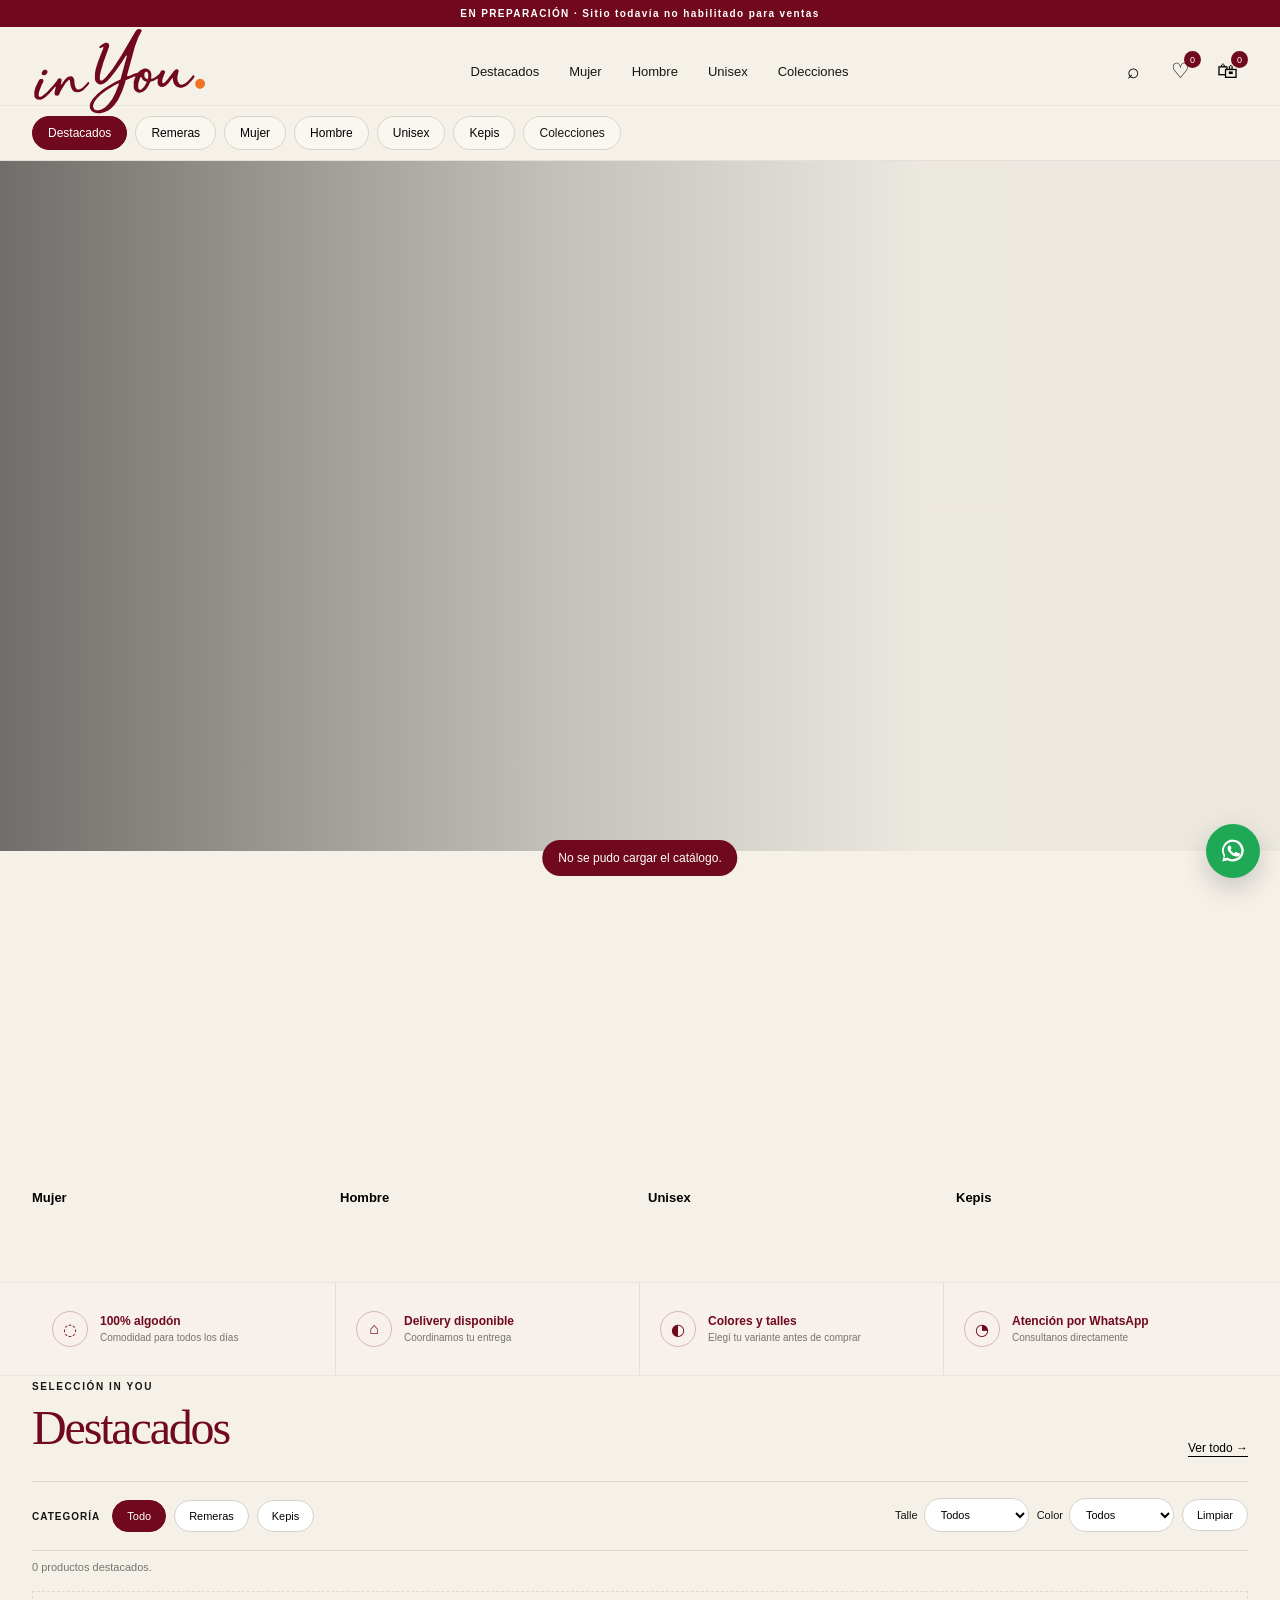
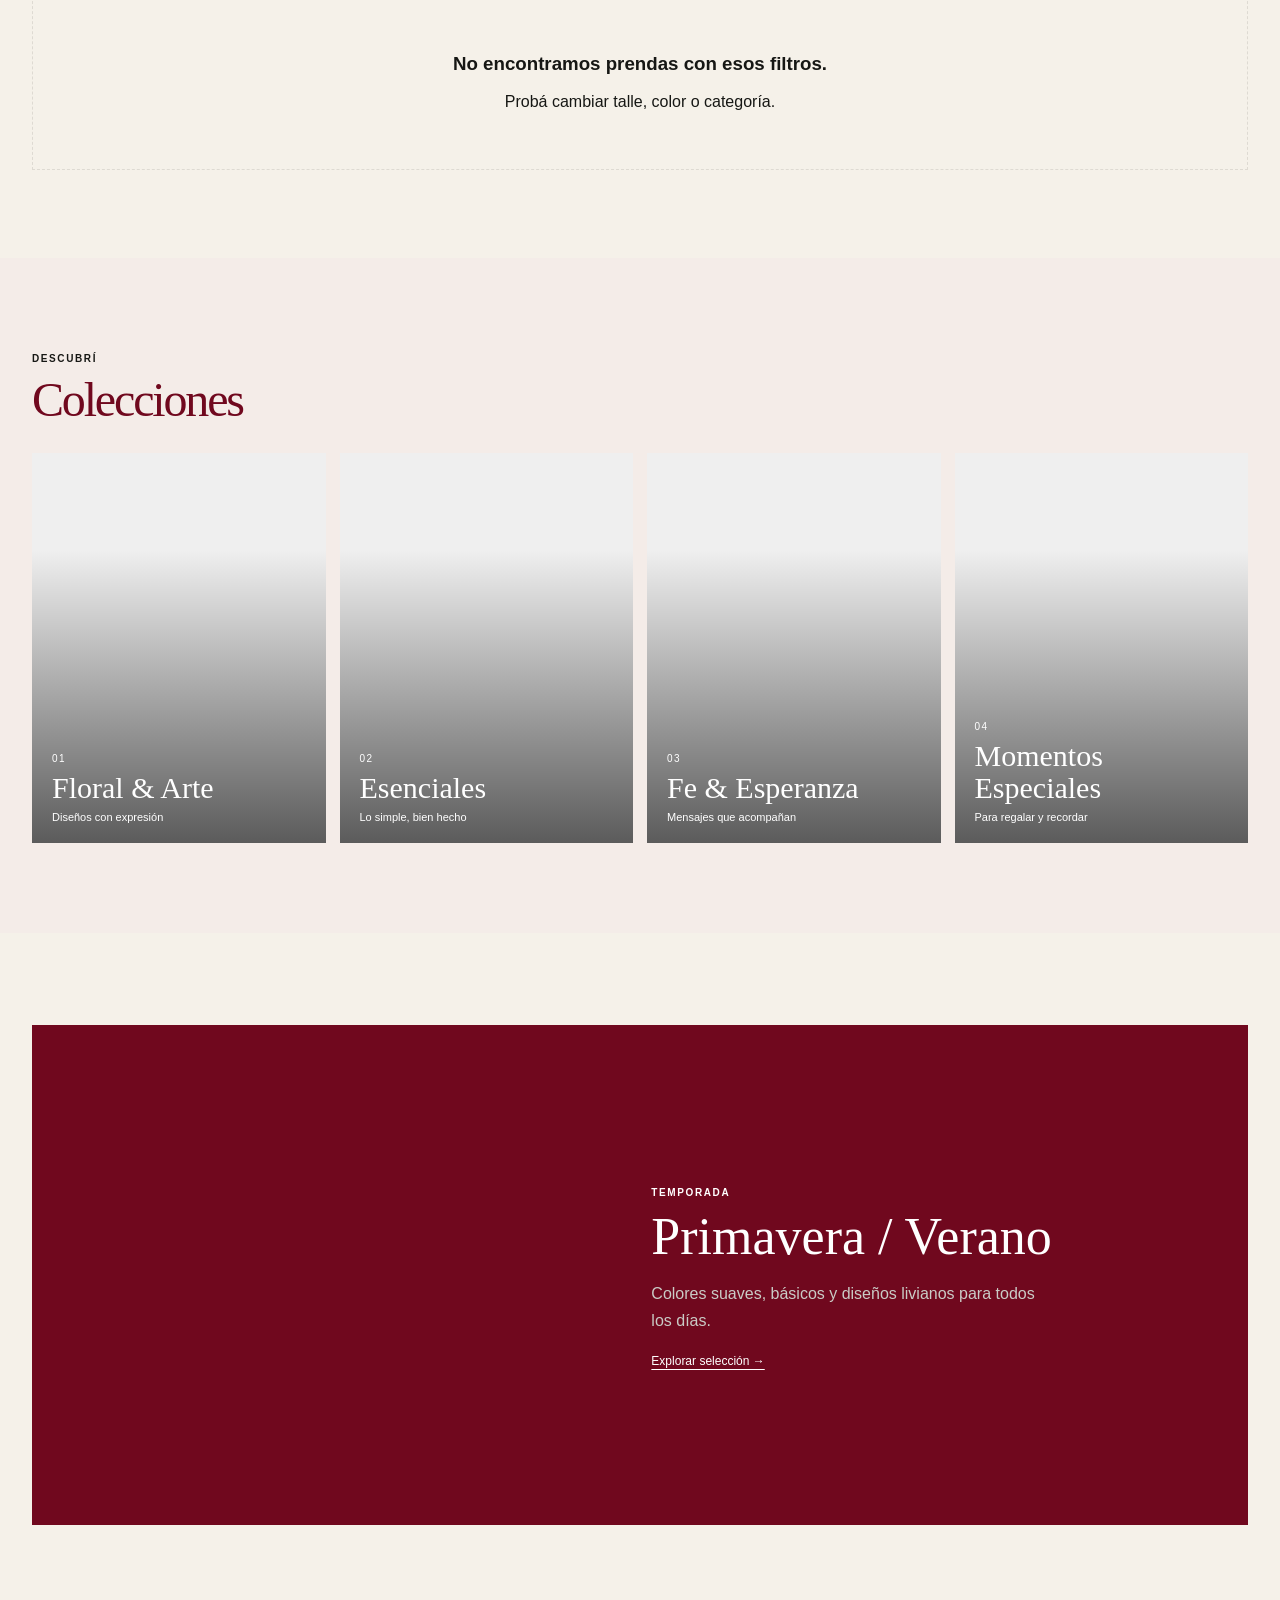
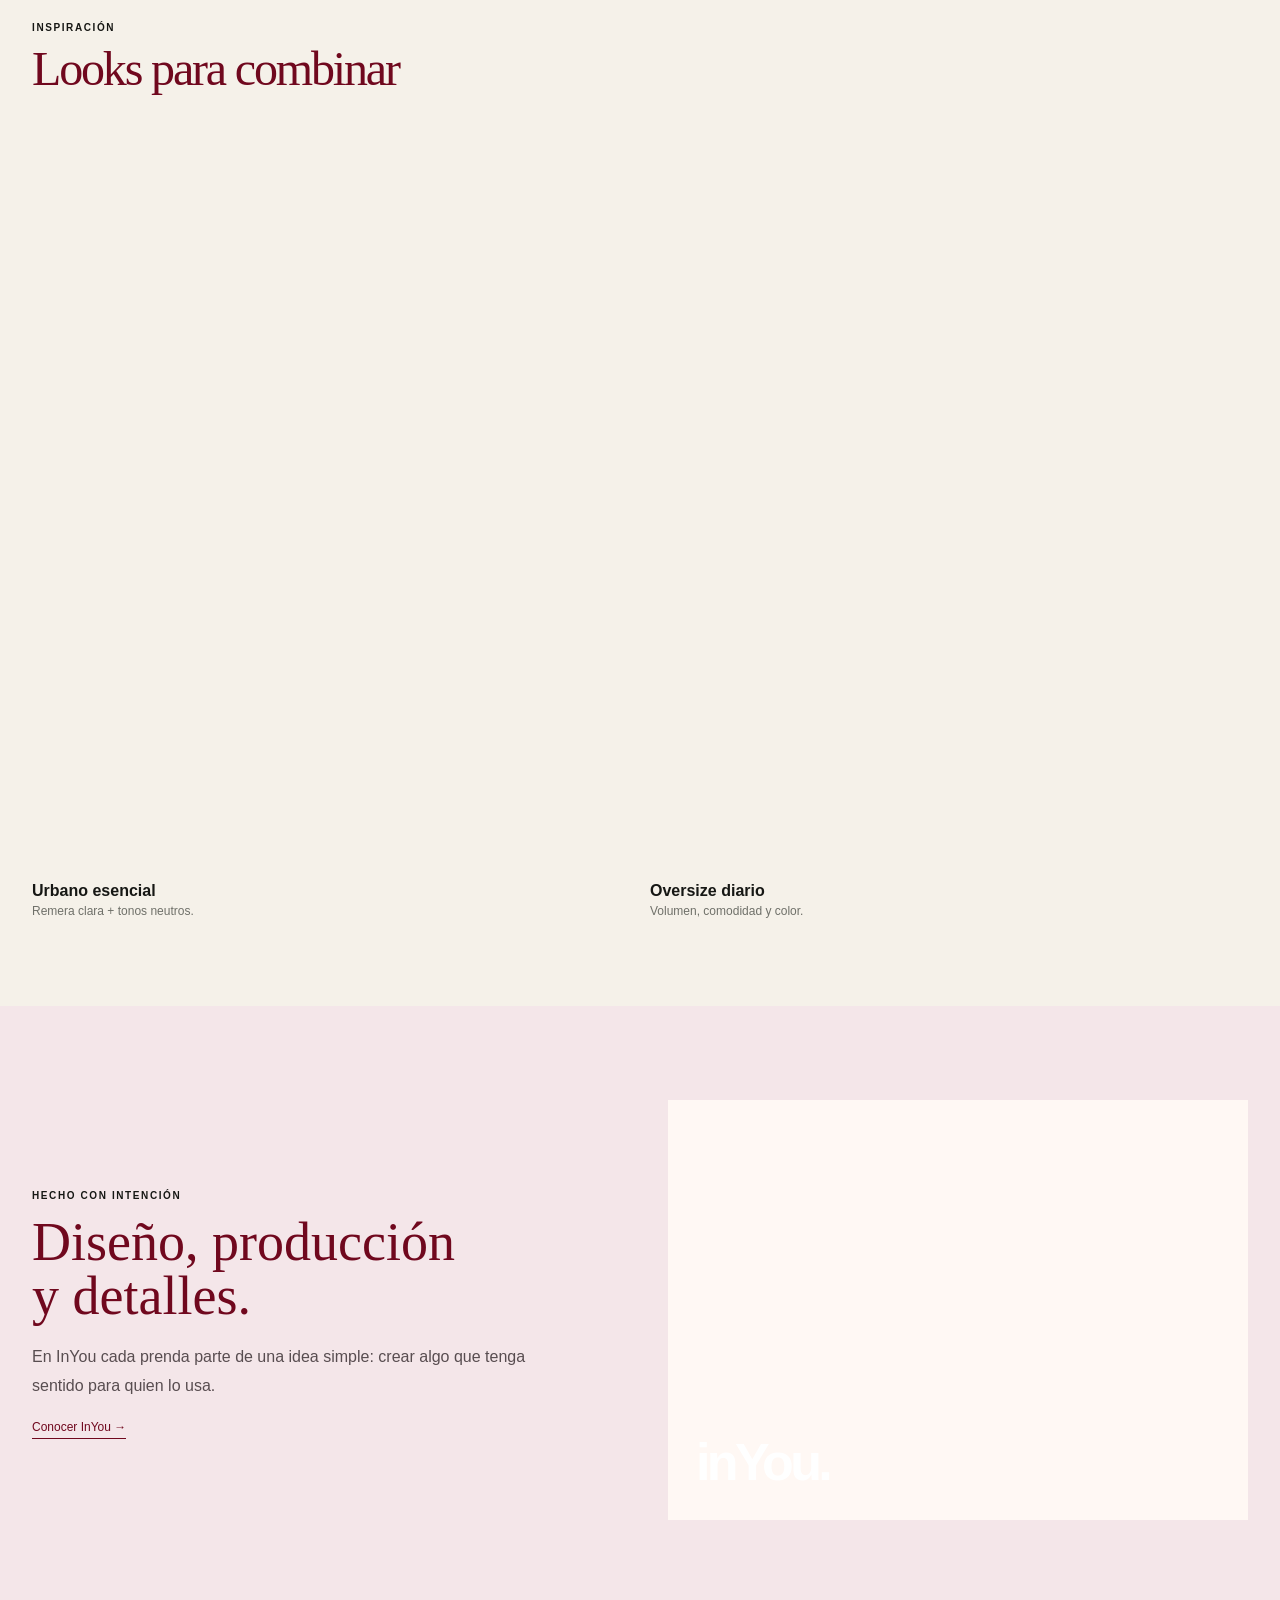
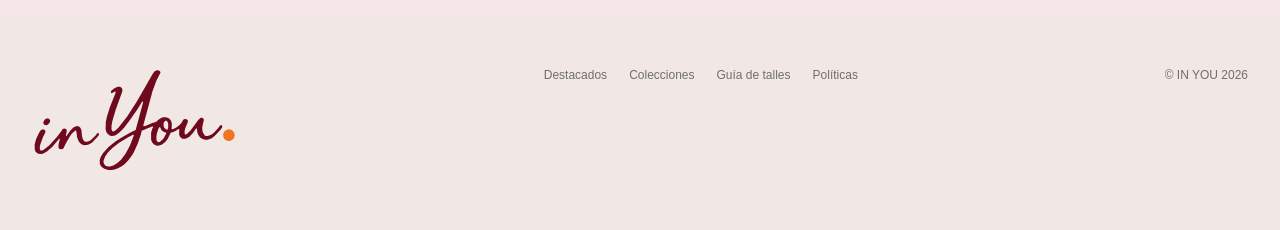
==== commit 3c8d67c8: "fix(store): remove overlapping hero headline subtitle and buttons from image banner" ====
--- a/index.html
+++ b/index.html
@@ -11,6 +11,7 @@
   <link rel="stylesheet" href="e05-mobile.css" />
   <link rel="stylesheet" href="e05-catalog.css" />
   <link rel="stylesheet" href="inyou-brand.css" />
+  <script defer src="/site-images.js?v=1"></script>
   <script type="module" src="app.js"></script>
   <script type="module" src="e05-variants.js"></script>
 </head>
@@ -48,15 +49,8 @@
   </header>
 
   <main>
-    <section class="hero" id="inicio">
-      <div class="hero-media">
-        <div class="container hero-content">
-          <span class="hero-label">SELECCIÓN IN YOU</span>
-          <h1>Prendas que hablan<br>por vos.</h1>
-          <p>Diseños con intención, para usar todos los días.</p>
-          <div class="hero-actions"><a class="btn-dark" href="#destacados">Ver destacados</a><a class="btn-light" href="#colecciones">Colecciones</a></div>
-        </div>
-      </div>
+    <section class="hero" id="inicio" aria-label="Banner principal de InYou">
+      <div class="hero-media" role="img" aria-label="Campaña visual principal de InYou"></div>
     </section>
 
     <section class="shop-shortcuts container" aria-label="Comprar por sección">
--- a/e05-catalog.css
+++ b/e05-catalog.css
@@ -10,3 +10,14 @@
 .mobile-menu-head .menu-brand img{display:block;object-fit:contain}
 @media(max-width:900px){.site-header .wordmark{justify-self:center;gap:5px}.site-header .brand-isotype{width:36px;height:36px}.site-header .brand-name{font-size:21px}.footer .brand-isotype{width:45px;height:45px}}
 @media(max-width:430px){.site-header .brand-isotype{width:34px;height:34px}.site-header .brand-name{font-size:19px}}
+
+/* InYou: navegación entre fotografías en tarjeta y acceso directo a la PDP. */
+.product-image .gallery-nav{position:absolute;top:50%;transform:translateY(-50%);z-index:4;width:36px;height:36px;border:0;border-radius:50%;background:rgba(255,255,255,.92);color:#282421;font-size:28px;line-height:1;display:grid;place-items:center;box-shadow:0 2px 8px #0002;cursor:pointer}
+.product-image .gallery-prev{left:9px}.product-image .gallery-next{right:9px}
+.product-image .gallery-count{position:absolute;bottom:10px;right:10px;z-index:4;border-radius:20px;padding:6px 10px;color:#222;background:#fffE;font-size:11px}
+.product-detail-link{color:inherit;text-decoration:none}.product-detail-link:hover,.product-detail-link:focus-visible{text-decoration:underline;text-underline-offset:3px}
+.product-view-detail{display:inline-flex;align-items:center;min-height:34px;margin-top:8px;color:#70081e;font-weight:700;font-size:12px;text-decoration:underline;text-underline-offset:3px}
+.product-image button:focus-visible,.product-detail-link:focus-visible,.product-view-detail:focus-visible{outline:3px solid #70081e;outline-offset:3px}
+@media(max-width:520px){.product-image .gallery-nav{width:30px;height:30px;font-size:22px}.product-image .gallery-prev{left:5px}.product-image .gallery-next{right:5px}.product-image .gallery-count{font-size:10px;padding:4px 7px}.product-view-detail{font-size:11px;line-height:1.25}}
+
+.product-image-detail-link{position:absolute;inset:0;z-index:1;display:block}.product-image-detail-link:focus-visible{outline:3px solid #70081e;outline-offset:-4px}
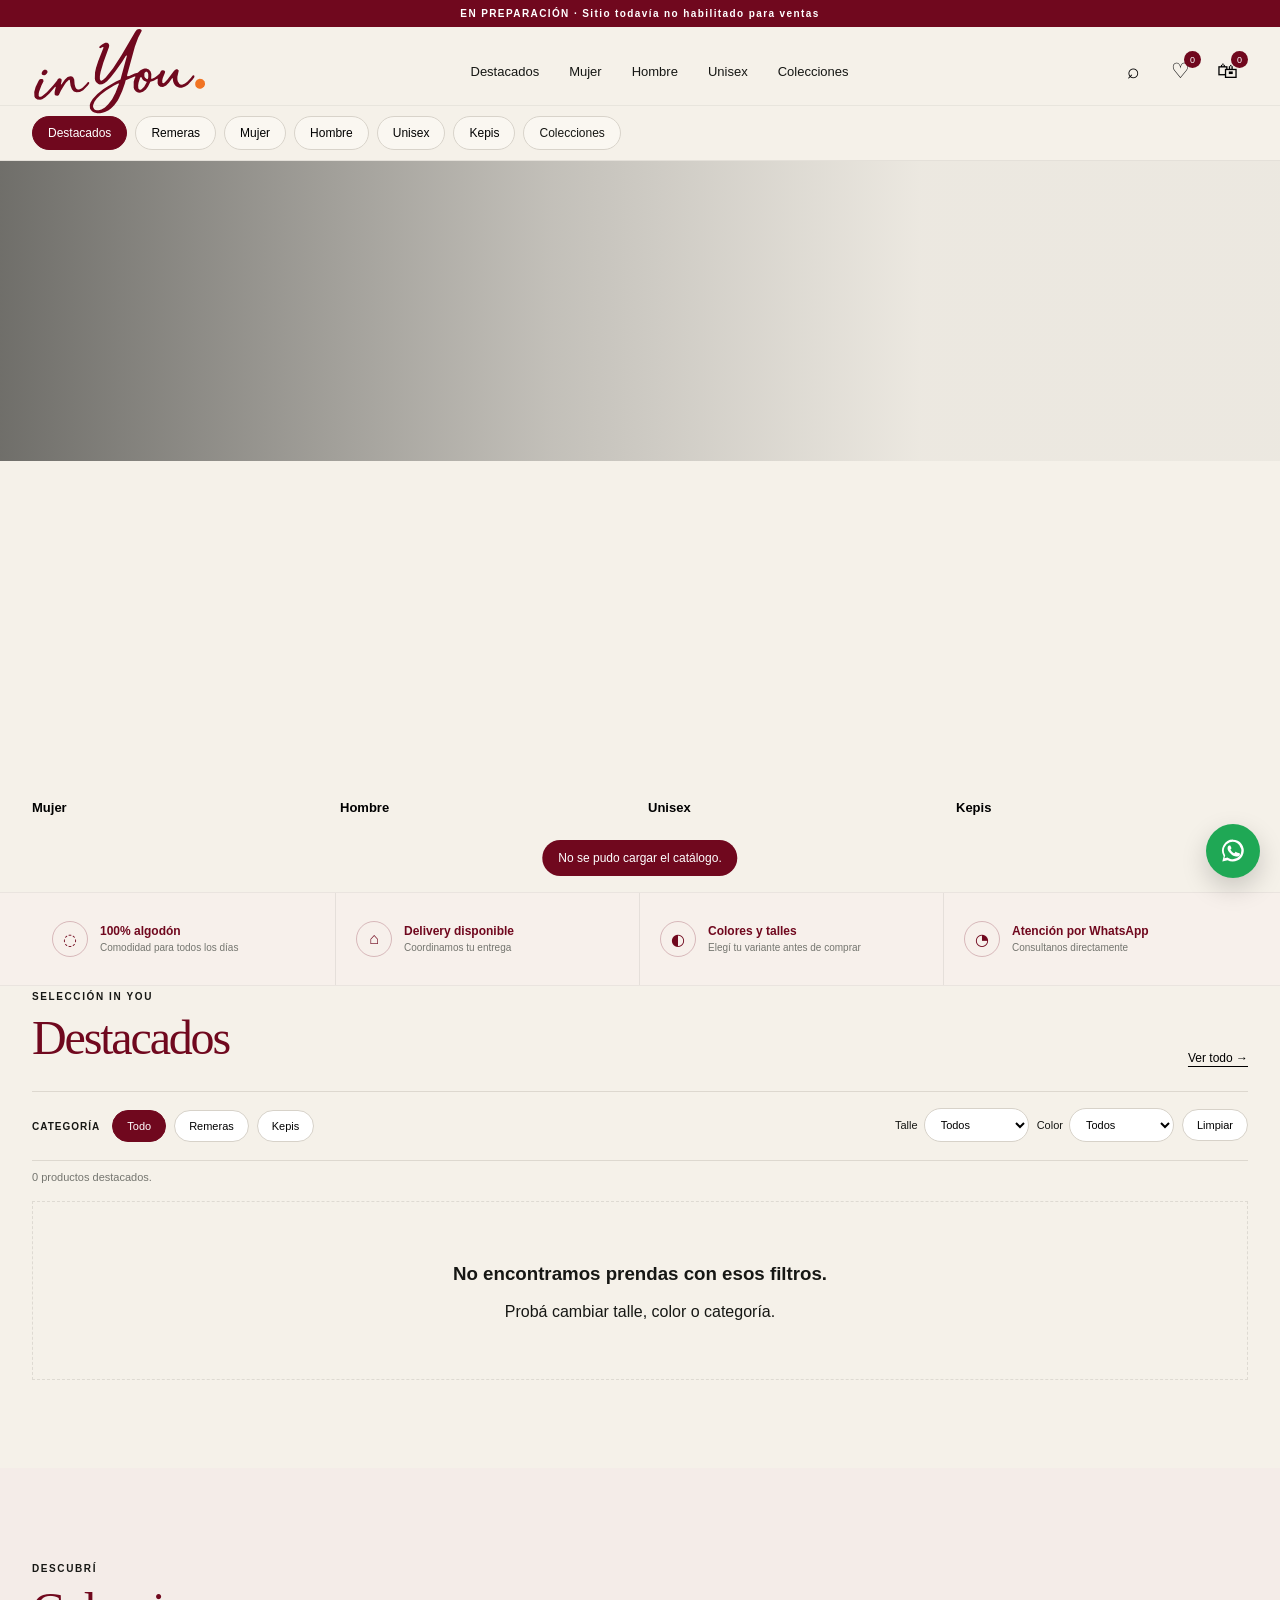
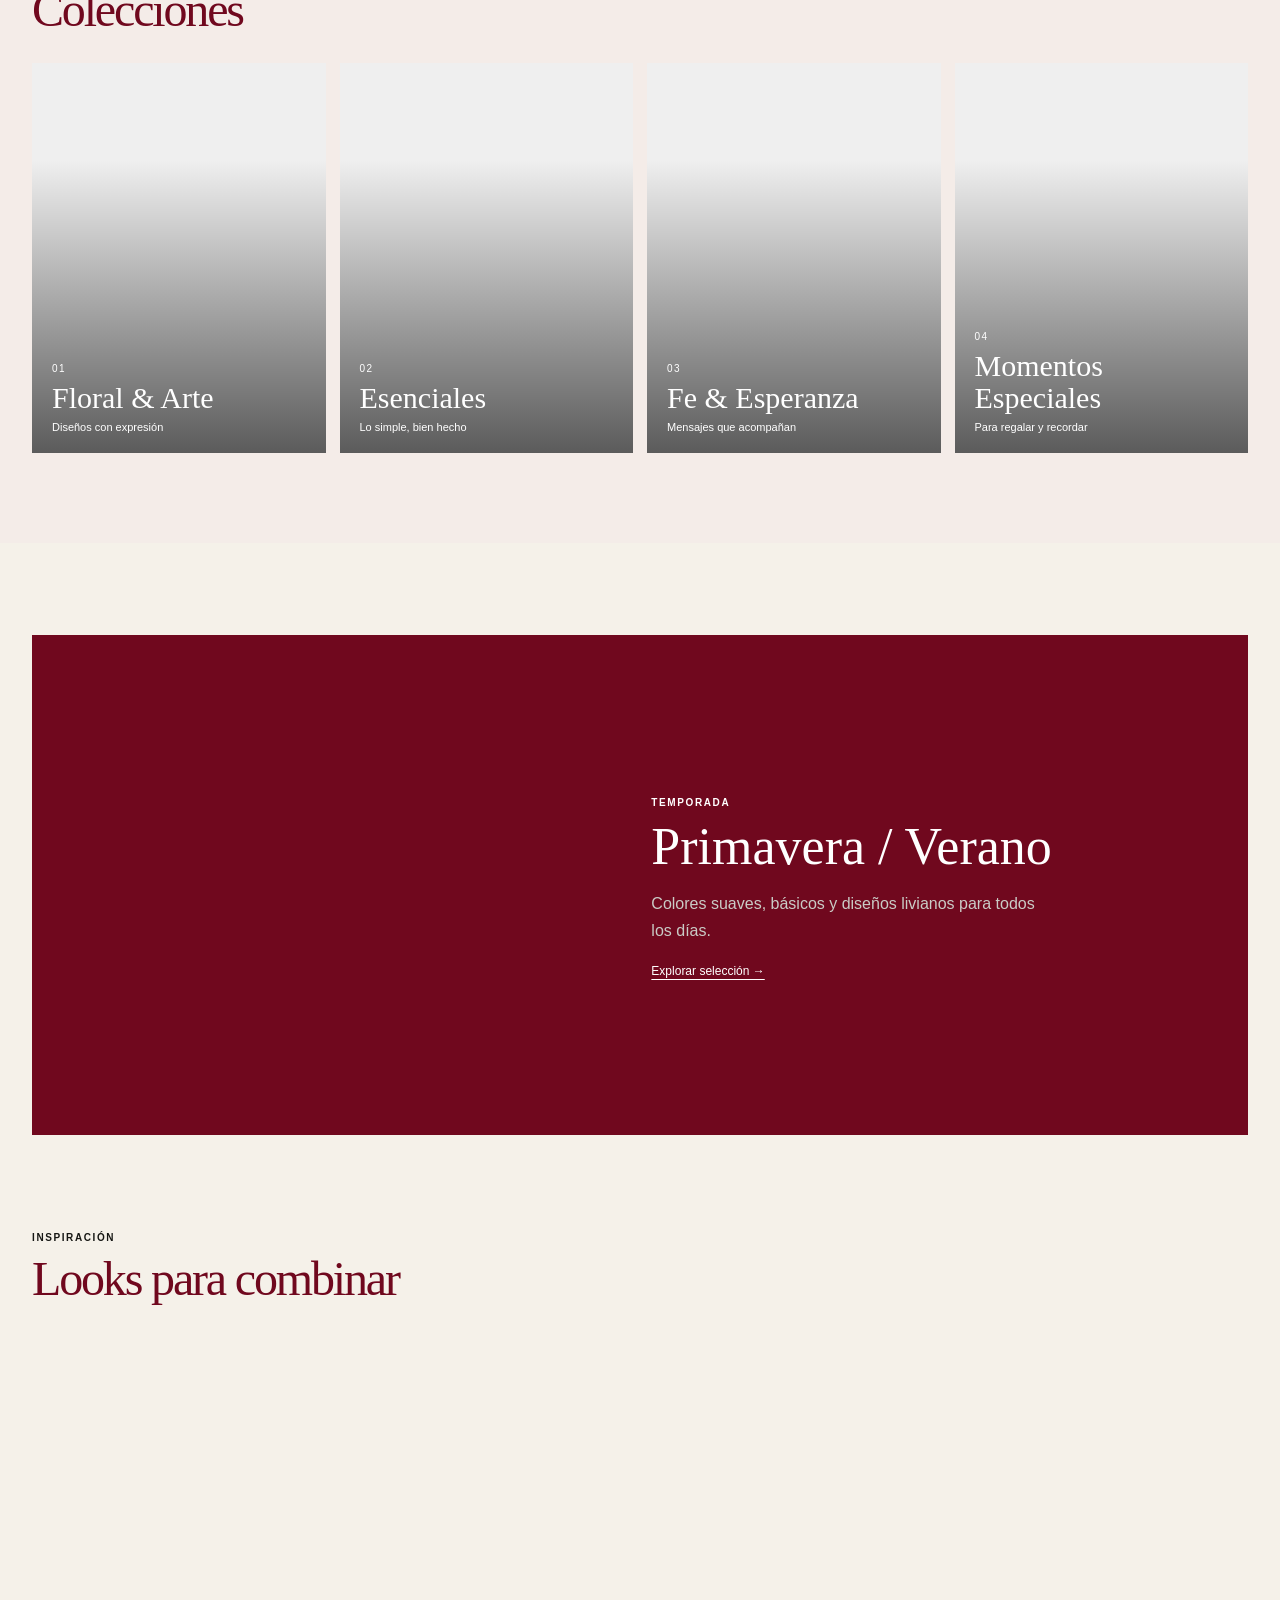
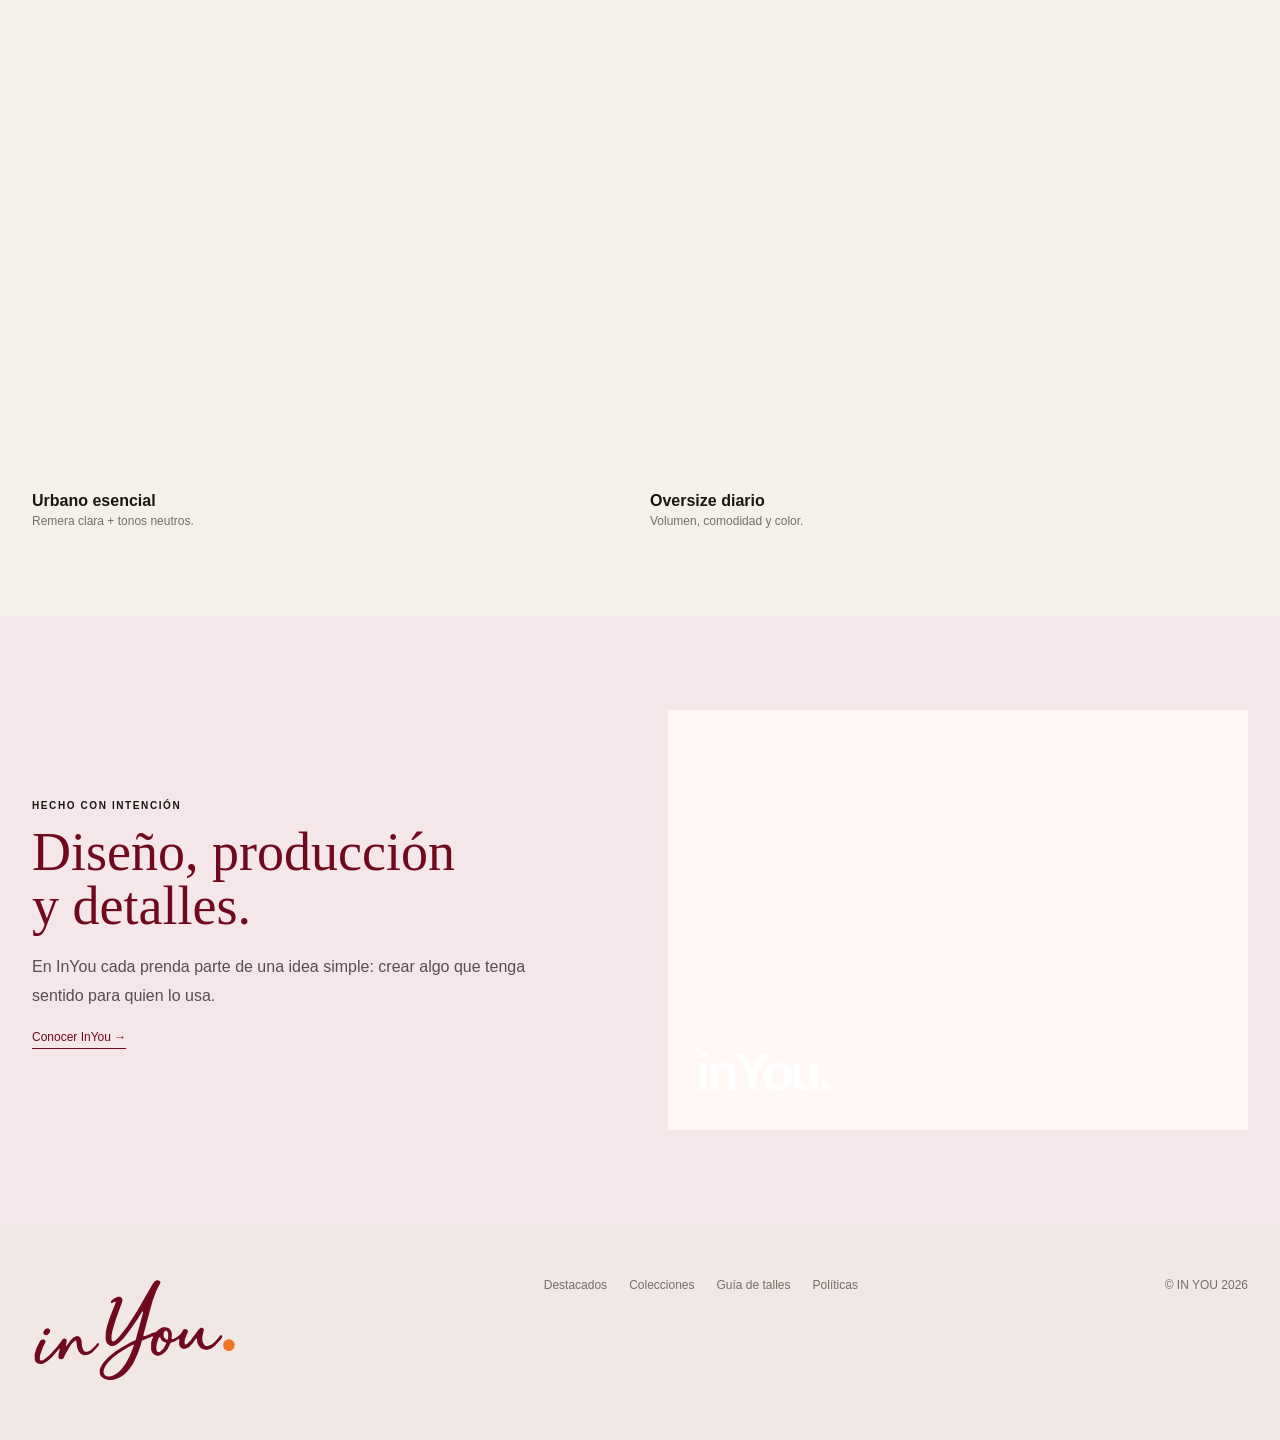
==== commit 6bb2bdab: "chore(store): refresh hero CSS and dynamic banner JS after layout correction" ====
--- a/index.html
+++ b/index.html
@@ -10,8 +10,8 @@
   <link rel="stylesheet" href="styles.css" />
   <link rel="stylesheet" href="e05-mobile.css" />
   <link rel="stylesheet" href="e05-catalog.css" />
-  <link rel="stylesheet" href="inyou-brand.css" />
-  <script defer src="/site-images.js?v=1"></script>
+  <link rel="stylesheet" href="inyou-brand.css?v=2" />
+  <script defer src="/site-images.js?v=2"></script>
   <script type="module" src="app.js"></script>
   <script type="module" src="e05-variants.js"></script>
 </head>
--- a/inyou-brand.css
+++ b/inyou-brand.css
@@ -111,3 +111,23 @@
  .footer .brand-isotype{width:168px;height:auto}
  .mobile-menu-head .menu-brand img{width:145px;height:auto}
 }
+
+/* Banner comercial: imagen limpia, proporciones editables por dispositivo.
+   Sin texto ni botones superpuestos, aunque el navegador conserve HTML anterior. */
+.hero{width:100%;padding:0!important}
+.hero .hero-media{
+ width:100%;height:auto!important;min-height:0!important;
+ aspect-ratio:1920 / 450;
+ background-size:cover!important;
+ background-position:center center!important;
+ background-repeat:no-repeat;
+ display:block!important;
+}
+.hero .hero-media>.hero-content{display:none!important}
+@media(max-width:767px){
+ .hero .hero-media{
+   width:100%;height:auto!important;min-height:0!important;
+   aspect-ratio:750 / 507;
+   background-position:center center!important;
+ }
+}
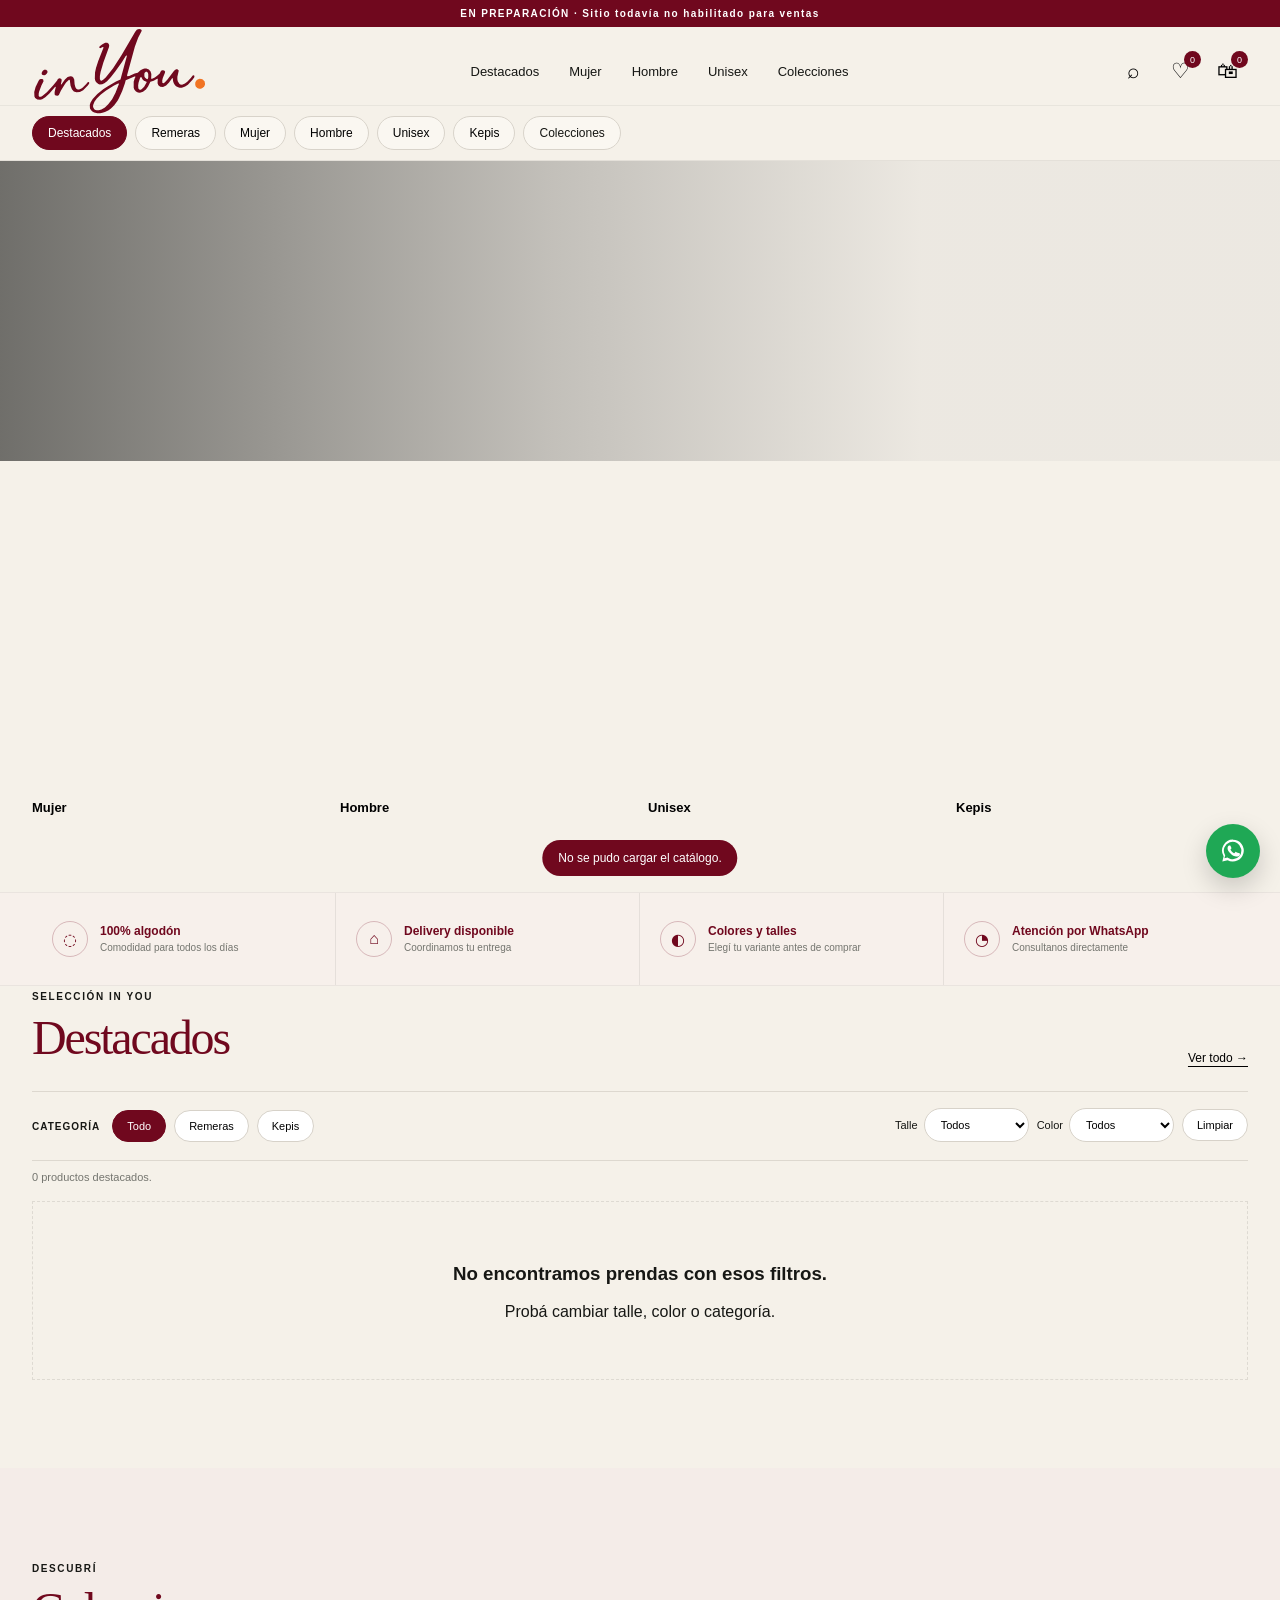
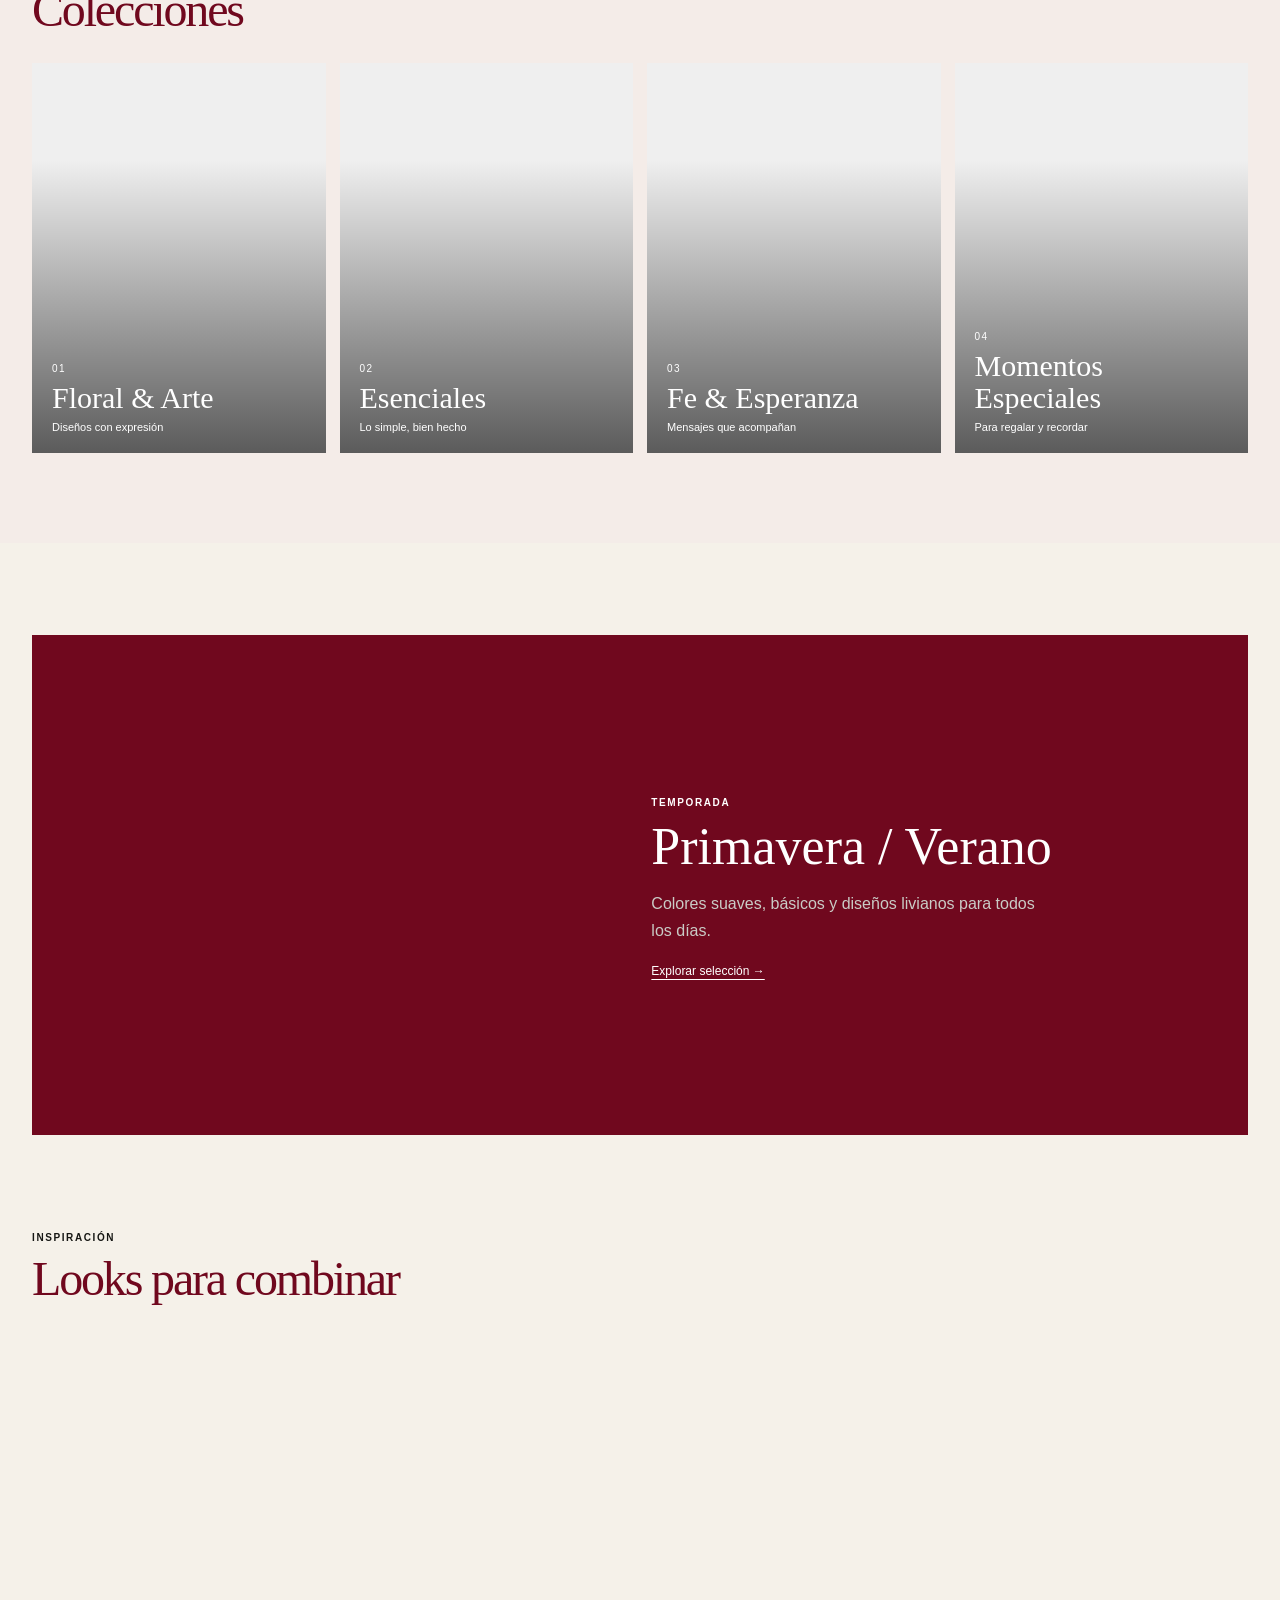
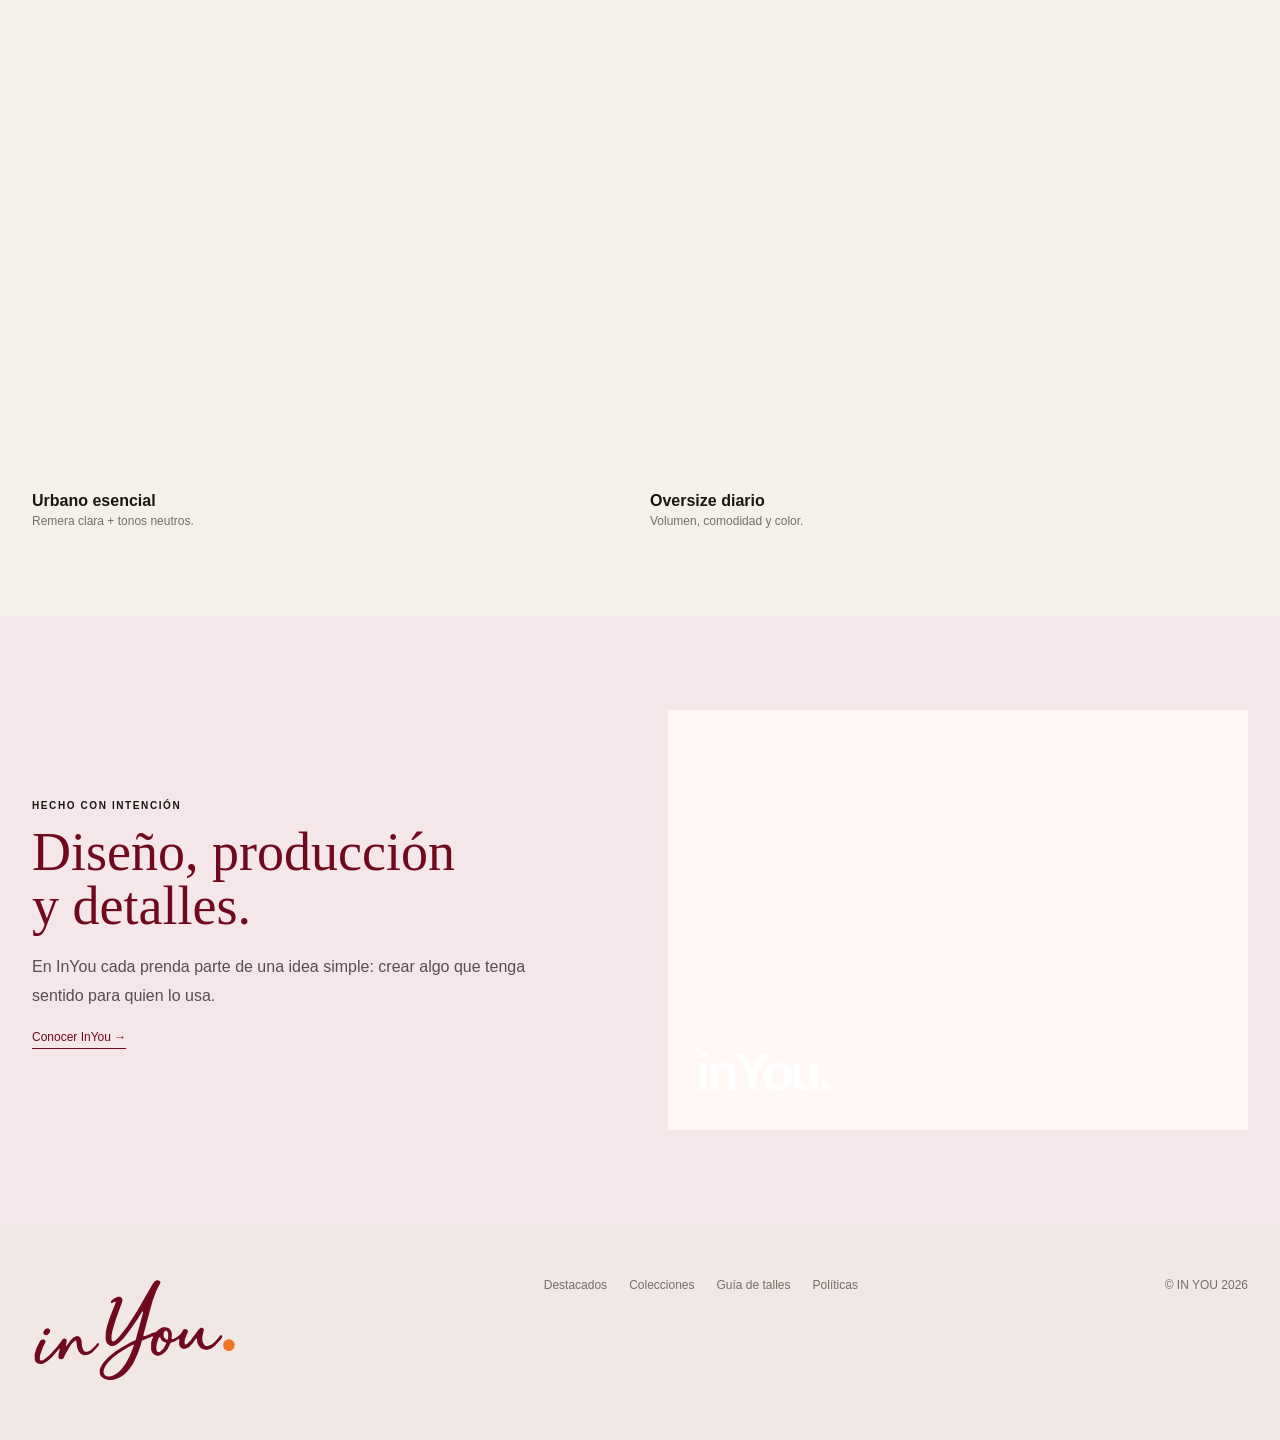
==== commit 6989c109: "chore(store): invalidate cached banner stylesheet on release" ====
--- a/index.html
+++ b/index.html
@@ -10,7 +10,7 @@
   <link rel="stylesheet" href="styles.css" />
   <link rel="stylesheet" href="e05-mobile.css" />
   <link rel="stylesheet" href="e05-catalog.css" />
-  <link rel="stylesheet" href="inyou-brand.css?v=2" />
+  <link rel="stylesheet" href="inyou-brand.css?v=3" />
   <script defer src="/site-images.js?v=2"></script>
   <script type="module" src="app.js"></script>
   <script type="module" src="e05-variants.js"></script>
--- a/inyou-brand.css
+++ b/inyou-brand.css
@@ -118,9 +118,10 @@
 .hero .hero-media{
  width:100%;height:auto!important;min-height:0!important;
  aspect-ratio:1920 / 450;
- background-size:cover!important;
+ background-size:contain!important;
  background-position:center center!important;
- background-repeat:no-repeat;
+ background-repeat:no-repeat!important;
+ background-color:#f5f1ea;
  display:block!important;
 }
 .hero .hero-media>.hero-content{display:none!important}
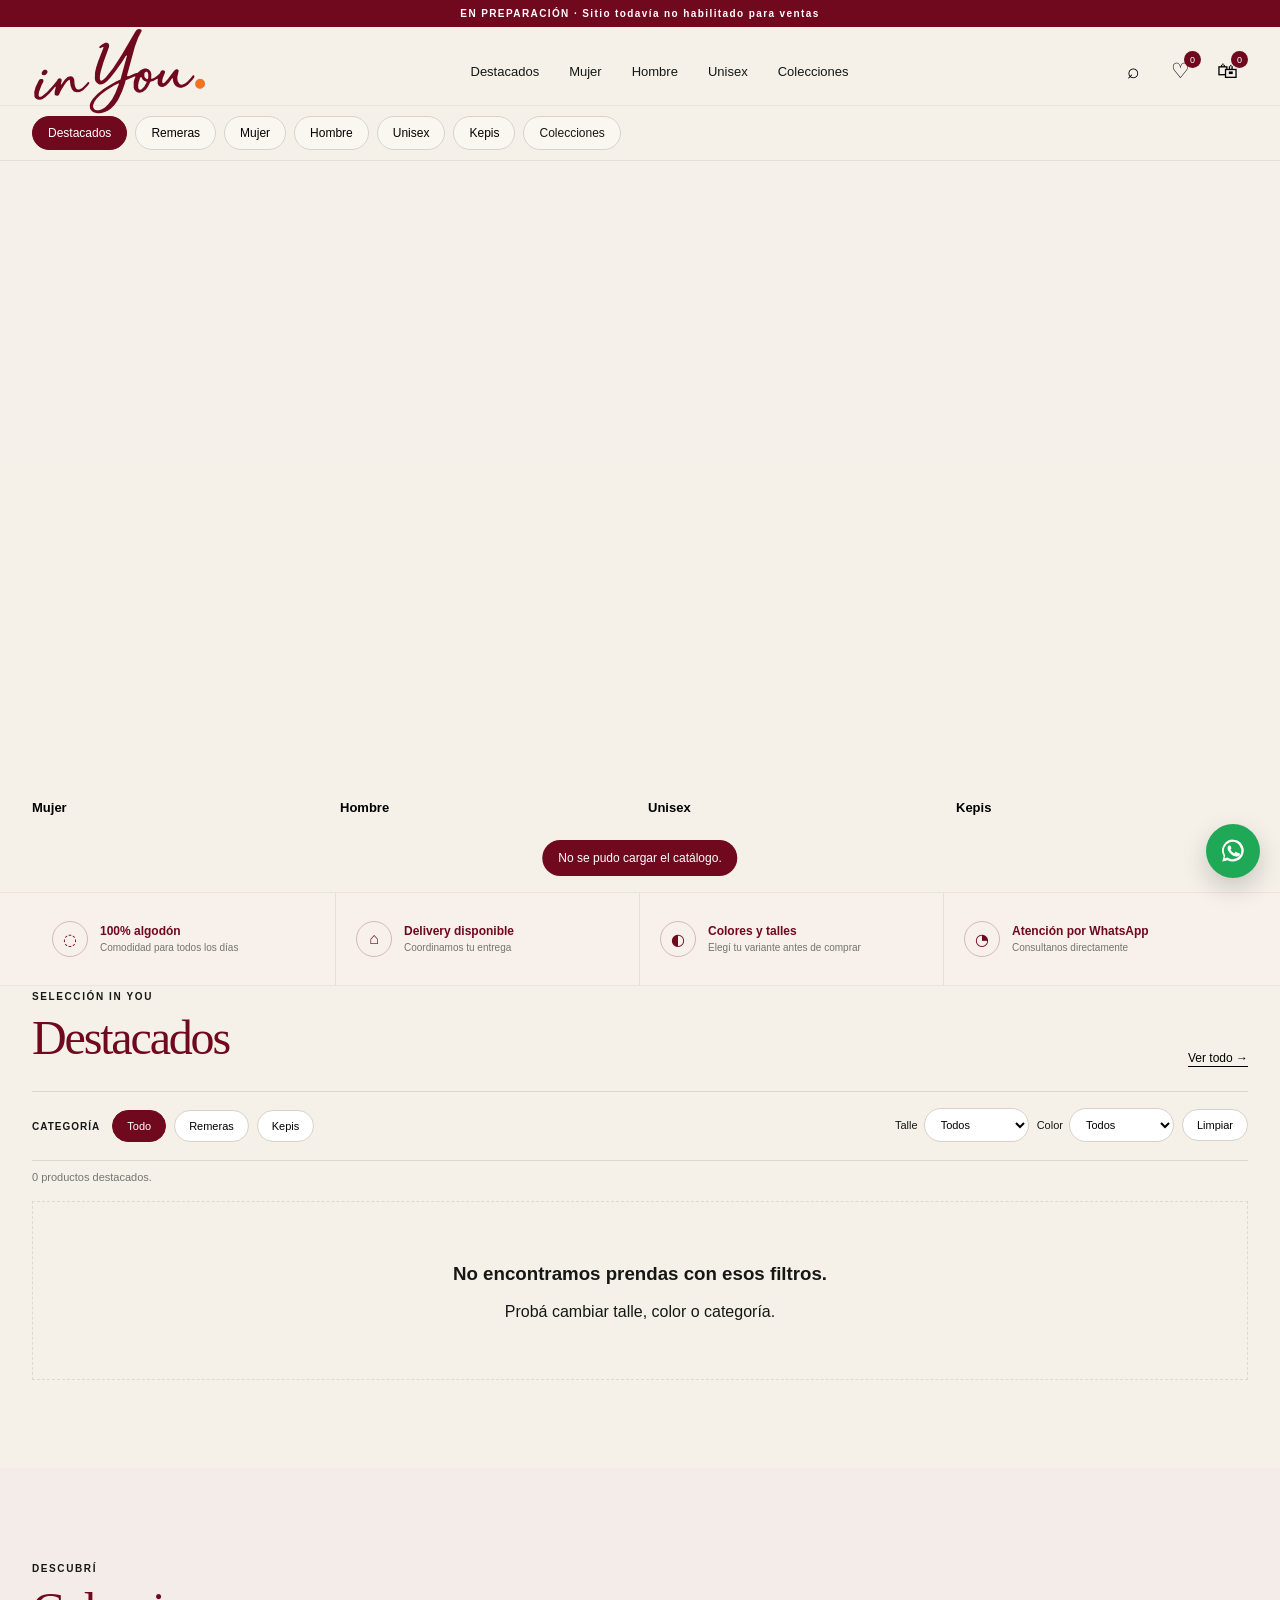
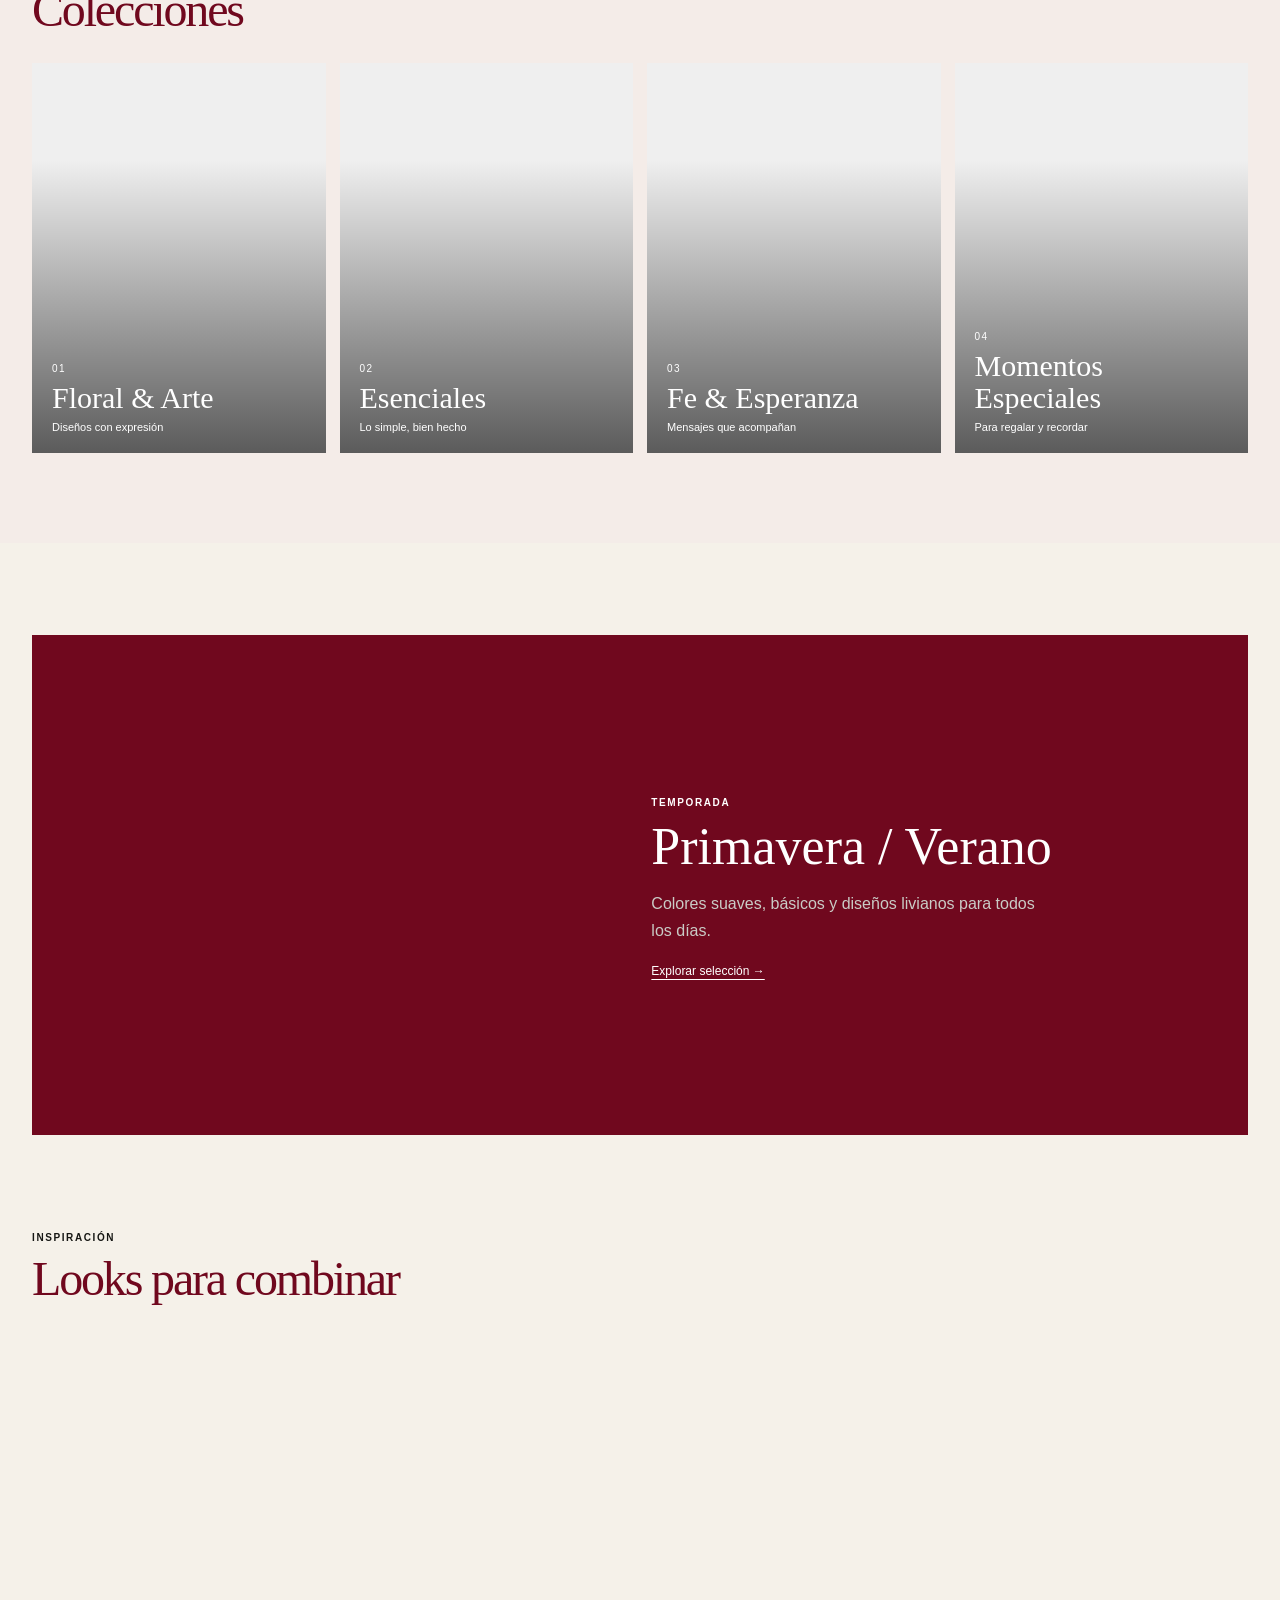
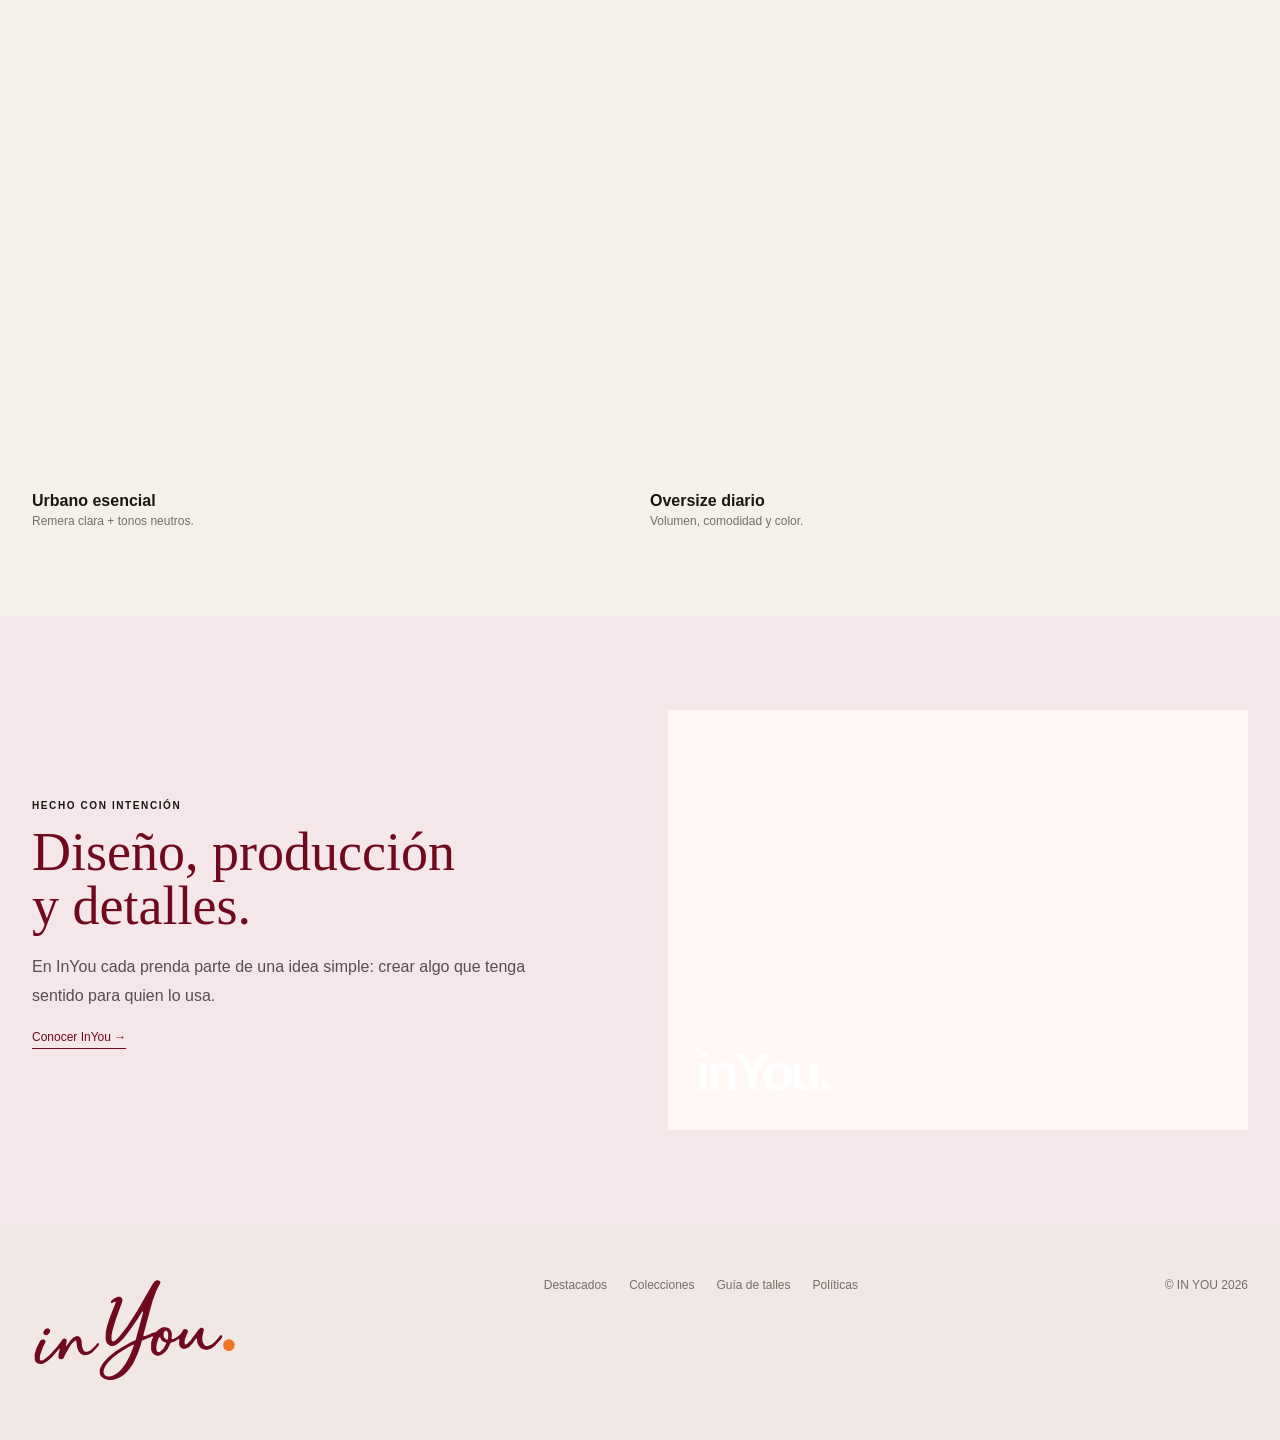
==== commit 23373d59: "feat(store): activate hero carousel before managed images load" ====
--- a/index.html
+++ b/index.html
@@ -10,8 +10,9 @@
   <link rel="stylesheet" href="styles.css" />
   <link rel="stylesheet" href="e05-mobile.css" />
   <link rel="stylesheet" href="e05-catalog.css" />
-  <link rel="stylesheet" href="inyou-brand.css?v=3" />
-  <script defer src="/site-images.js?v=2"></script>
+  <link rel="stylesheet" href="inyou-brand.css?v=5" />
+  <script defer src="/hero-carousel.js?v=1"></script>
+  <script defer src="/site-images.js?v=5"></script>
   <script type="module" src="app.js"></script>
   <script type="module" src="e05-variants.js"></script>
 </head>
@@ -50,7 +51,7 @@
 
   <main>
     <section class="hero" id="inicio" aria-label="Banner principal de InYou">
-      <div class="hero-media" role="img" aria-label="Campaña visual principal de InYou"></div>
+      <div class="hero-media" role="img" aria-label="Campaña visual principal de InYou" style="background-image:none!important"></div>
     </section>
 
     <section class="shop-shortcuts container" aria-label="Comprar por sección">
--- a/inyou-brand.css
+++ b/inyou-brand.css
@@ -132,3 +132,89 @@
    background-position:center center!important;
  }
 }
+
+/* Imagen de campaña subida desde admin: ancho completo, alto según proporción real.
+   Evita las bandas laterales causadas por background-size:contain. */
+.hero .hero-media.hero-has-upload{
+ aspect-ratio:auto!important;
+ width:100%!important;
+ height:auto!important;
+ min-height:0!important;
+ background-image:none!important;
+ background-color:transparent!important;
+ padding:0!important;
+ overflow:hidden;
+}
+.hero .hero-media.hero-has-upload img[data-hero-banner]{
+ display:block!important;
+ width:100%!important;
+ height:auto!important;
+ max-width:none!important;
+ object-fit:contain;
+ object-position:center center;
+ margin:0!important;
+ padding:0!important;
+}
+@media(max-width:767px){
+ .hero .hero-media.hero-has-upload{aspect-ratio:auto!important}
+ .hero .hero-media.hero-has-upload img[data-hero-banner]{width:100%!important;height:auto!important}
+}
+
+/* Carrusel administrable: desktop 1920×450 y mobile 750×507.
+   Las imágenes preparadas a esos tamaños ocupan el ancho total sin recortes. */
+.hero .hero-media.hero-has-carousel{
+ position:relative!important;display:block!important;
+ aspect-ratio:1920 / 450!important;
+ width:100%!important;height:auto!important;min-height:0!important;
+ padding:0!important;overflow:hidden!important;
+ background-image:none!important;background-color:#f5f1ea!important;
+}
+.hero .hero-media.hero-has-carousel .inyou-carousel-slide{
+ position:absolute;inset:0;
+ opacity:0;visibility:hidden;transition:opacity .5s ease,visibility .5s ease;
+ pointer-events:none;
+}
+.hero .hero-media.hero-has-carousel .inyou-carousel-slide.is-active{
+ opacity:1;visibility:visible;pointer-events:auto;z-index:1;
+}
+.hero .hero-media.hero-has-carousel .inyou-carousel-slide img{
+ width:100%;height:100%;max-width:100%;
+ display:block;object-fit:contain;object-position:center;
+ margin:0;padding:0;
+}
+.hero .hero-media.hero-has-carousel .inyou-carousel-arrow{
+ position:absolute;top:50%;transform:translateY(-50%);z-index:3;
+ width:43px;height:43px;border-radius:50%;border:1px solid rgba(255,255,255,.8);
+ background:rgba(40,27,27,.45);color:#fff;display:grid;place-items:center;
+ font:normal 28px/1 Arial,sans-serif;cursor:pointer;backdrop-filter:blur(4px);
+ transition:background .15s;
+}
+.hero .hero-media.hero-has-carousel .inyou-carousel-arrow:hover{background:rgba(112,8,30,.88)}
+.hero .hero-media.hero-has-carousel .inyou-carousel-arrow.prev{left:clamp(10px,2vw,30px)}
+.hero .hero-media.hero-has-carousel .inyou-carousel-arrow.next{right:clamp(10px,2vw,30px)}
+.hero .hero-media.hero-has-carousel .inyou-carousel-dots{
+ position:absolute;bottom:clamp(9px,1.8vw,22px);left:50%;
+ transform:translateX(-50%);z-index:3;display:flex;align-items:center;gap:9px;
+ padding:7px 10px;border-radius:999px;background:rgba(35,25,25,.32);
+}
+.hero .hero-media.hero-has-carousel .inyou-carousel-dots button{
+ display:block;min-width:10px;width:10px;height:10px;padding:0;border:0;
+ border-radius:999px;background:rgba(255,255,255,.66);cursor:pointer;
+ transition:width .2s ease,background .2s;
+}
+.hero .hero-media.hero-has-carousel .inyou-carousel-dots button.is-active{
+ width:24px;background:#fff;
+}
+.hero .hero-media.hero-has-carousel :is(.inyou-carousel-arrow,.inyou-carousel-dots button):focus-visible{
+ outline:3px solid #f17423;outline-offset:3px;
+}
+@media(max-width:767px){
+ .hero .hero-media.hero-has-carousel{aspect-ratio:750 / 507!important}
+ .hero .hero-media.hero-has-carousel .inyou-carousel-arrow{width:36px;height:36px;font-size:24px}
+ .hero .hero-media.hero-has-carousel .inyou-carousel-arrow.prev{left:8px}
+ .hero .hero-media.hero-has-carousel .inyou-carousel-arrow.next{right:8px}
+ .hero .hero-media.hero-has-carousel .inyou-carousel-dots{bottom:8px}
+}
+@media(prefers-reduced-motion:reduce){
+ .hero .hero-media.hero-has-carousel .inyou-carousel-slide{transition:none!important}
+}
